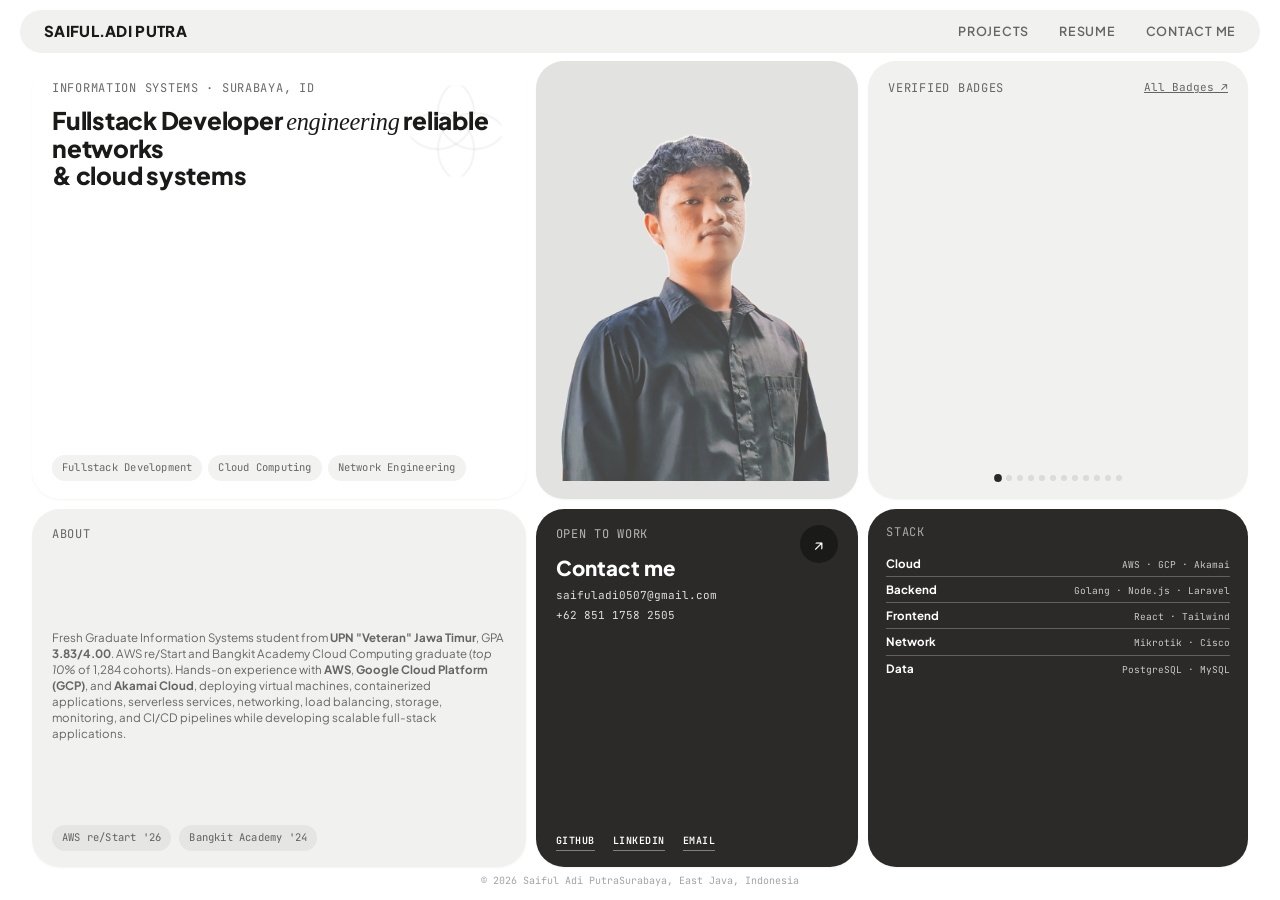
==== index.html @ 2e544396 "final feature" ====
<!DOCTYPE html>
<html lang="en">

<head>
    <meta charset="UTF-8">
    <meta name="viewport" content="width=device-width, initial-scale=1.0">
    <title>Saiful Adi Putra — Fullstack Developer &amp; Cloud Engineer</title>
    <link rel="preconnect" href="https://fonts.googleapis.com">
    <link rel="preconnect" href="https://fonts.cdnfonts.com">
    <link href="https://fonts.cdnfonts.com/css/gilroy-bold" rel="stylesheet">
    <link href="https://fonts.googleapis.com/css2?family=Inter:wght@400;500;600;700;800&family=JetBrains+Mono:wght@400;500;600&family=Plus+Jakarta+Sans:wght@400;500;600;700;800&display=swap" rel="stylesheet">
    <link rel="stylesheet" href="assets/style.css">
</head>

<body class="page-index">
    <script src="assets/navbar.js"></script>
    <section id="top">
        <div class="wrap">
            <div class="bento">
                <div class="cell cell-headline">
                    <div>
                        <div class="eyebrow mono">Information Systems · Surabaya, ID</div>
                        <h1>Fullstack Developer <em>engineering</em> reliable networks<br>&amp; cloud systems</h1>
                    </div>
                    <div class="role-tags">
                        <span>Fullstack Development</span>
                        <span>Cloud Computing</span>
                        <span>Network Engineering</span>
                    </div>
                </div>
                <div class="cell cell-network">
                    <img src="assets/profile.png" alt="Saiful Adi Putra">
                </div>
                
                <!-- Credly Verified Badges Rotator Cell (Top Right Bento) -->
                <div class="cell cell-badges">
                    <div class="badges-card-top">
                        <div class="eyebrow mono" style="margin-bottom:0;">Verified Badges</div>
                        <a class="mono" href="resume.html#certifications" style="font-size: 11px; color: var(--ink-soft); text-decoration: underline;">All Badges ↗</a>
                    </div>
                    
                    <div class="credly-rotator-stage">
                        <div class="credly-slide is-active">
                            <div class="badge-item" data-iframe-width="150" data-iframe-height="270"
                                data-share-badge-id="0ff4f8e0-6888-4fdf-b809-1ec35eb73339"
                                data-share-badge-host="https://www.credly.com"></div>
                        </div>
                        <div class="credly-slide">
                            <div class="badge-item" data-iframe-width="150" data-iframe-height="270"
                                data-share-badge-id="ce654bd7-9d8a-4d3e-926b-c48ae5d30c7e"
                                data-share-badge-host="https://www.credly.com"></div>
                        </div>
                        <div class="credly-slide">
                            <div class="badge-item" data-iframe-width="150" data-iframe-height="270"
                                data-share-badge-id="cc33e9c0-b2be-453b-b2a0-af1da72b5ec2"
                                data-share-badge-host="https://www.credly.com"></div>
                        </div>
                        <div class="credly-slide">
                            <div class="badge-item" data-iframe-width="150" data-iframe-height="270"
                                data-share-badge-id="1786d104-e05e-4e33-bee3-0c9c4797a310"
                                data-share-badge-host="https://www.credly.com"></div>
                        </div>
                        <div class="credly-slide">
                            <div class="badge-item" data-iframe-width="150" data-iframe-height="270"
                                data-share-badge-id="0082acee-cb79-4131-9454-7a536b4a4115"
                                data-share-badge-host="https://www.credly.com"></div>
                        </div>
                        <div class="credly-slide">
                            <div class="badge-item" data-iframe-width="150" data-iframe-height="270"
                                data-share-badge-id="5dee53f3-d159-44df-ada9-d2a3848ce084"
                                data-share-badge-host="https://www.credly.com"></div>
                        </div>
                        <div class="credly-slide">
                            <div class="badge-item" data-iframe-width="150" data-iframe-height="270"
                                data-share-badge-id="360fe358-1dbb-4d6c-913d-4fba51b09d4c"
                                data-share-badge-host="https://www.credly.com"></div>
                        </div>
                        <div class="credly-slide">
                            <div class="badge-item" data-iframe-width="150" data-iframe-height="270"
                                data-share-badge-id="6a84fd9f-1b11-4852-98a6-b8aa750eef00"
                                data-share-badge-host="https://www.credly.com"></div>
                        </div>
                        <div class="credly-slide">
                            <div class="badge-item" data-iframe-width="150" data-iframe-height="270"
                                data-share-badge-id="638d601c-ea61-4d17-b61f-1e49ded1e561"
                                data-share-badge-host="https://www.credly.com"></div>
                        </div>
                        <div class="credly-slide">
                            <div class="badge-item" data-iframe-width="150" data-iframe-height="270"
                                data-share-badge-id="563e42b9-bad9-4459-bfad-cde163d1f997"
                                data-share-badge-host="https://www.credly.com"></div>
                        </div>
                        <div class="credly-slide">
                            <div class="badge-item" data-iframe-width="150" data-iframe-height="270"
                                data-share-badge-id="4b32c4fd-20f7-40f9-b868-68c1a85b0c4b"
                                data-share-badge-host="https://www.credly.com"></div>
                        </div>
                        <div class="credly-slide">
                            <div class="badge-item" data-iframe-width="150" data-iframe-height="270"
                                data-share-badge-id="4cdeecdf-9d9d-4a8c-aea8-505b7c19d785"
                                data-share-badge-host="https://www.credly.com"></div>
                        </div>
                    </div>

                    <div id="badgeDots" class="badge-rotator-dots"></div>

                    <!-- Credly Embed Script -->
                    <script async src="https://cdn.credly.com/assets/utilities/embed.js"></script>
                </div>

                <div class="cell cell-stack">
                    <div>
                        <div class="eyebrow mono" style="color:rgba(255,255,255,0.6)">Stack</div>
                        <div class="stack-list">
                            <div class="row"><span class="name">Cloud</span><span class="tag">AWS · GCP · Akamai</span></div>
                            <div class="row"><span class="name">Backend</span><span class="tag">Golang · Node.js · Laravel</span></div>
                            <div class="row"><span class="name">Frontend</span><span class="tag">React · Tailwind</span></div>
                            <div class="row"><span class="name">Network</span><span class="tag">Mikrotik · Cisco</span></div>
                            <div class="row"><span class="name">Data</span><span class="tag">PostgreSQL · MySQL</span></div>
                        </div>
                    </div>
                </div>
                
                <div class="cell cell-about" id="about">
                    <div class="eyebrow">About</div>
                    <p>Fresh Graduate Information Systems student from <strong>UPN "Veteran" Jawa Timur</strong>,
                        GPA <strong>3.83/4.00</strong>. AWS re/Start and Bangkit Academy Cloud Computing graduate
                        (<em>top 10%</em> of 1,284 cohorts). Hands-on experience with <strong>AWS</strong>, <strong>Google Cloud Platform (GCP)</strong>, and <strong>Akamai Cloud</strong>, deploying virtual machines, containerized applications, serverless services, networking, load balancing, storage, monitoring, and CI/CD pipelines while developing scalable full-stack applications.</p>
                    <div class="tag-row" style="margin-top:6px;">
                        <span>AWS re/Start '26</span>
                        <span>Bangkit Academy '24</span>
                    </div>
                </div>
                
                <div class="cell cell-contact" id="contact" onclick="window.location.href='mailto:saifuladi0507@gmail.com'">
                    <div class="contact-top">
                        <div>
                            <div class="eyebrow" style="color:rgba(255,255,255,0.65)">Open to work</div>
                            <h3>Contact me</h3>
                            <div class="mono contact-info">
                                <span>saifuladi0507@gmail.com</span>
                                <span>+62 851 1758 2505</span>
                            </div>
                        </div>
                        <div class="arrow-badge">↗</div>
                    </div>
                    <div class="contact-bottom">
                        <div class="links">
                            <a href="https://github.com/prpleehyyth" target="_blank" onclick="event.stopPropagation();">GITHUB</a>
                            <a href="https://www.linkedin.com/in/saifuladiiptra" target="_blank" onclick="event.stopPropagation();">LINKEDIN</a>
                            <a href="mailto:saifuladi0507@gmail.com" onclick="event.stopPropagation();">EMAIL</a>
                        </div>
                    </div>
                </div>
            </div>
        </div>
    </section>

    <div class="index-footer">
        <span>© 2026 Saiful Adi Putra</span>
        <span>Surabaya, East Java, Indonesia</span>
    </div>

    <!-- Credly Badge Rotator Loop Script -->
    <script>
        (function () {
            var slides = document.querySelectorAll('.credly-slide');
            var dotsContainer = document.getElementById('badgeDots');
            if (!slides.length) return;

            var currentIndex = 0;
            var timer = null;

            // Generate dots
            slides.forEach(function (_, idx) {
                var dot = document.createElement('div');
                dot.className = 'badge-dot' + (idx === 0 ? ' is-active' : '');
                dot.addEventListener('click', function () {
                    goToSlide(idx);
                });
                dotsContainer.appendChild(dot);
            });

            function goToSlide(index) {
                slides.forEach(function (s, i) {
                    s.classList.toggle('is-active', i === index);
                });

                var dots = dotsContainer.querySelectorAll('.badge-dot');
                dots.forEach(function (d, i) {
                    d.classList.toggle('is-active', i === index);
                });

                currentIndex = index;
                resetTimer();
            }

            function nextSlide() {
                var nextIdx = (currentIndex + 1) % slides.length;
                goToSlide(nextIdx);
            }

            function startTimer() {
                timer = setInterval(nextSlide, 3500);
            }

            function resetTimer() {
                clearInterval(timer);
                startTimer();
            }

            startTimer();

            // Pause on hover
            var cell = document.querySelector('.cell-badges');
            if (cell) {
                cell.addEventListener('mouseenter', function () { clearInterval(timer); });
                cell.addEventListener('mouseleave', function () { startTimer(); });
            }
        })();
    </script>
</body>

</html>
---- assets/style.css ----
/* ===========================================================
   Saiful Adi Putra — Bento Portfolio
   Warm Cream & Amber palette — light, professional bento theme
   with rounded cells and one amber CTA cell.
   =========================================================== */

:root {
    --bg: #ffffff;
    --cell: #ffffff;
    --cell-soft: #f1f1f0;
    --cell-deep: #e2e2e0;
    --coral: #2b2a28;
    --coral-hover: #171716;
    --ink: #1a1a19;
    --ink-soft: rgba(26, 26, 25, 0.65);
    --ink-faint: rgba(26, 26, 25, 0.4);
    --line: rgba(26, 26, 25, 0.1);
    --cream: #ffffff;
    --radius-lg: 28px;
    --radius-md: 20px;
    --radius-sm: 14px;
    --wrap: 1240px;
}

* {
    box-sizing: border-box;
}

html {
    scroll-behavior: smooth;
}

body {
    margin: 0;
    background: var(--bg);
    color: var(--ink);
    font-family: 'Gilroy', 'Plus Jakarta Sans', 'Inter', sans-serif;
    -webkit-font-smoothing: antialiased;
    font-size: 16px;
    line-height: 1.5;
}

.wrap {
    max-width: var(--wrap);
    margin: 0 auto;
    padding: 0 28px;
}

.mono {
    font-family: 'JetBrains Mono', monospace;
}

a {
    color: inherit;
    text-decoration: none;
}

img {
    max-width: 100%;
    display: block;
}

strong {
    font-weight: 700;
}

em {
    font-style: italic;
}

/* ---------- Eyebrow / small labels ---------- */
.eyebrow {
    font-family: 'JetBrains Mono', monospace;
    font-size: 12px;
    letter-spacing: 0.06em;
    text-transform: uppercase;
    color: var(--ink-soft);
    margin-bottom: 10px;
}

/* ---------- Nav ---------- */
nav {
    padding: 22px 0 0;
}

nav .wrap {
    background: var(--cell-soft);
    border-radius: 999px;
    display: flex;
    align-items: center;
    justify-content: space-between;
    padding: 16px 30px;
    max-width: calc(var(--wrap) - 56px);
}

.logo {
    font-weight: 800;
    font-size: 15px;
    letter-spacing: 0.02em;
}

.logo span {
    color: var(--coral);
}

.nav-links {
    display: flex;
    gap: 30px;
}

.nav-links a {
    font-size: 12.5px;
    font-weight: 600;
    letter-spacing: 0.06em;
    color: var(--ink-soft);
    transition: color 0.2s ease;
}

.nav-links a:hover,
.nav-links a.is-active {
    color: var(--ink);
}

/* ---------- Minimal index footer ---------- */
.index-footer {
    display: flex;
    justify-content: space-between;
    max-width: var(--wrap);
    margin: 0 auto;
    padding: 12px 28px;
    font-size: 12px;
    color: var(--ink-faint);
    font-family: 'JetBrains Mono', monospace;
}

/* ---------- Hero bento ---------- */
#top {
    padding: 22px 0 40px;
}

.bento {
    display: grid;
    grid-template-columns: 1.35fr 0.85fr 1fr;
    grid-template-rows: auto auto;
    grid-template-areas:
        "headline photo projects"
        "about contact stack";
    gap: 14px;
}

.cell {
    border-radius: var(--radius-lg);
    padding: 26px;
    position: relative;
    overflow: hidden;
    box-shadow: 0 1px 2px rgba(34, 32, 28, 0.05);
}

.cell-headline {
    grid-area: headline;
    background: var(--cell);
    display: flex;
    flex-direction: column;
    justify-content: space-between;
    min-height: 236px;
}

.cell-headline::after {
    content: '';
    position: absolute;
    top: 24px;
    right: 24px;
    width: 92px;
    height: 92px;
    background: radial-gradient(circle at 30% 30%, transparent 38%, rgba(34, 32, 28, 0.06) 40%, transparent 42%),
        radial-gradient(circle at 70% 30%, transparent 38%, rgba(34, 32, 28, 0.06) 40%, transparent 42%),
        radial-gradient(circle at 30% 70%, transparent 38%, rgba(34, 32, 28, 0.06) 40%, transparent 42%),
        radial-gradient(circle at 70% 70%, transparent 38%, rgba(34, 32, 28, 0.06) 40%, transparent 42%);
    border-radius: 50%;
    pointer-events: none;
}

.cell-headline h1 {
    font-size: clamp(24px, 2.5vw, 34px);
    line-height: 1.14;
    font-weight: 800;
    letter-spacing: -0.01em;
    margin: 0;
}

.cell-headline h1 em {
    font-family: Georgia, 'Times New Roman', serif;
    font-style: italic;
    font-weight: 500;
}

.role-tags {
    display: flex;
    flex-wrap: wrap;
    gap: 8px;
    margin-top: 16px;
}

.role-tags span,
.tag-row span {
    font-family: 'JetBrains Mono', monospace;
    font-size: 11.5px;
    letter-spacing: 0.02em;
    background: rgba(34, 32, 28, 0.06);
    color: var(--ink-soft);
    padding: 7px 12px;
    border-radius: 999px;
}

.cell-network {
    grid-area: photo;
    padding: 0;
    background: var(--cell-deep);
    min-height: 236px;
}

.cell-network img {
    width: 100%;
    height: 100%;
    object-fit: cover;
    object-position: top center;
}

/* ---------- Credly Badges rotator cell (top-right bento cell) ---------- */
.cell-badges {
    grid-area: projects;
    background: var(--cell-soft);
    display: flex;
    flex-direction: column;
    justify-content: space-between;
    min-height: 250px;
    padding: 18px 20px;
    position: relative;
    overflow: hidden;
}

.badges-card-top {
    display: flex;
    justify-content: space-between;
    align-items: center;
    z-index: 2;
}

.credly-rotator-stage {
    position: relative;
    flex: 1;
    display: flex;
    align-items: center;
    justify-content: center;
    min-height: 200px;
    margin: 4px 0;
}

.credly-slide {
    position: absolute;
    top: 50%;
    left: 50%;
    transform: translate(-50%, -50%) scale(0.85);
    opacity: 0;
    pointer-events: none;
    transition: opacity 0.4s ease, transform 0.4s ease;
    display: flex;
    justify-content: center;
    align-items: center;
}

.credly-slide.is-active {
    opacity: 1;
    transform: translate(-50%, -50%) scale(0.92);
    pointer-events: auto;
}

.badge-rotator-dots {
    display: flex;
    justify-content: center;
    gap: 5px;
    z-index: 2;
}

.badge-dot {
    width: 6px;
    height: 6px;
    border-radius: 50%;
    background: var(--line);
    cursor: pointer;
    transition: background 0.2s ease, transform 0.2s ease;
}

.badge-dot.is-active {
    background: var(--coral);
    transform: scale(1.3);
}

.project-preview {
    border-radius: var(--radius-sm);
    overflow: hidden;
    aspect-ratio: 16 / 11;
    background: var(--cell-deep);
}

.project-preview img {
    width: 100%;
    height: 100%;
    object-fit: cover;
    transition: opacity 0.18s cubic-bezier(0.4, 0, 0.2, 1), transform 0.2s cubic-bezier(0.4, 0, 0.2, 1);
    will-change: opacity, transform;
}

.project-preview img.is-fading {
    opacity: 0.35;
    transform: scale(0.97);
}

.project-mini-list {
    display: flex;
    flex-direction: column;
    margin-top: 10px;
}

.project-mini-item {
    display: flex;
    align-items: center;
    justify-content: space-between;
    padding: 10px 10px;
    border-radius: 10px;
    font-size: 13px;
    font-weight: 700;
    color: var(--ink-soft);
    transition: background 0.15s ease, color 0.15s ease;
}

.project-mini-item .arrow-badge.mini {
    width: 22px;
    height: 22px;
    font-size: 11px;
    background: transparent;
    color: var(--ink-faint);
}

.project-mini-item.is-active,
.project-mini-item:hover {
    background: rgba(34, 32, 28, 0.08);
    color: var(--ink);
}

.project-mini-item.is-active .arrow-badge.mini,
.project-mini-item:hover .arrow-badge.mini {
    background: var(--coral);
    color: #ffffff;
}

/* ---------- Stack cell (bottom-right, compact) ---------- */
.cell-stack {
    grid-area: stack;
    background: #2b2a28;
    color: #ffffff;
    display: flex;
    flex-direction: column;
    justify-content: center;
}

.cell-stack .stack-list {
    display: flex;
    flex-direction: column;
    margin-top: 10px;
}

.cell-stack .row {
    display: flex;
    justify-content: space-between;
    align-items: baseline;
    padding: 7px 0;
    border-bottom: 1px solid rgba(255, 255, 255, 0.25);
}

.cell-stack .row:last-child {
    border-bottom: none;
}

.cell-stack .name {
    font-weight: 700;
    font-size: 13px;
}

.cell-stack .tag {
    font-family: 'JetBrains Mono', monospace;
    font-size: 10.5px;
    color: rgba(255, 255, 255, 0.75);
    text-align: right;
}

.cell-about {
    grid-area: about;
    background: var(--cell-soft);
}

.cell-about p {
    font-size: 14.5px;
    line-height: 1.6;
    color: var(--ink-soft);
    margin: 0;
}

.cell-about .tag-row {
    display: flex;
    flex-wrap: wrap;
    gap: 8px;
}

.cell-contact {
    grid-area: contact;
    background: var(--coral);
    color: #ffffff;
    display: flex;
    flex-direction: column;
    justify-content: space-between;
    cursor: pointer;
    transition: background 0.2s ease;
}

.cell-contact:hover {
    background: var(--coral-hover);
}

.contact-top {
    display: flex;
    justify-content: space-between;
    align-items: flex-start;
    gap: 12px;
}

.cell-contact h3 {
    font-size: 26px;
    margin: 4px 0 10px;
    font-weight: 800;
}

.contact-info {
    display: flex;
    flex-direction: column;
    gap: 3px;
    font-size: 12.5px;
    color: rgba(255, 255, 255, 0.85);
}

.arrow-badge {
    width: 38px;
    height: 38px;
    border-radius: 50%;
    background: #1a1a19;
    color: #ffffff;
    display: flex;
    align-items: center;
    justify-content: center;
    font-size: 16px;
    flex-shrink: 0;
}

.contact-bottom {
    margin-top: 18px;
}

.contact-bottom .links {
    display: flex;
    gap: 18px;
}

.contact-bottom .links a {
    font-family: 'JetBrains Mono', monospace;
    font-size: 11px;
    font-weight: 600;
    letter-spacing: 0.05em;
    border-bottom: 1px solid rgba(255, 255, 255, 0.4);
    padding-bottom: 2px;
}

/* ---------- Shared section rhythm ---------- */
section {
    padding: 60px 0;
}

.section-title {
    font-size: clamp(22px, 2.4vw, 30px);
    font-weight: 800;
    line-height: 1.3;
    margin: 0 0 32px;
    max-width: 640px;
    letter-spacing: -0.01em;
}

/* ---------- Projects ---------- */
.projects-grid {
    display: grid;
    grid-template-columns: repeat(2, 1fr);
    gap: 18px;
}

.project-card {
    background: var(--cell-soft);
    border-radius: var(--radius-lg);
    padding: 32px;
    display: flex;
    flex-direction: column;
    transition: transform 0.25s ease, background 0.25s ease;
}

.project-card:hover {
    transform: translateY(-4px);
    background: var(--cell-deep);
}

.top-row {
    display: flex;
    justify-content: space-between;
    align-items: baseline;
    gap: 12px;
    margin-bottom: 12px;
}

.project-card h3 {
    font-size: 20px;
    margin: 0;
    font-weight: 800;
}

.project-card .year {
    font-size: 12px;
    color: var(--ink-faint);
    flex-shrink: 0;
}

.project-card p {
    font-size: 14.5px;
    color: var(--ink-soft);
    line-height: 1.6;
    margin: 0 0 20px;
}

.project-card .tag-row {
    display: flex;
    flex-wrap: wrap;
    gap: 8px;
    margin-top: auto;
    margin-bottom: 22px;
}

.project-card .tag-row span {
    background: rgba(34, 32, 28, 0.06);
}

.view-link {
    display: flex;
    align-items: center;
    gap: 10px;
    font-size: 13px;
    font-weight: 700;
}

.view-link .arrow-badge {
    width: 28px;
    height: 28px;
    font-size: 13px;
    background: var(--coral);
}

/* ---------- Experience ---------- */
.exp-grid {
    display: grid;
    grid-template-columns: repeat(2, 1fr);
    gap: 18px;
    margin-bottom: 8px;
}

.exp-card {
    background: var(--cell-soft);
    border-radius: var(--radius-md);
    padding: 20px;
    display: flex;
    gap: 18px;
}

.photo-slot {
    width: 76px;
    height: 76px;
    border-radius: var(--radius-sm);
    background: rgba(34, 32, 28, 0.06);
    display: flex;
    flex-direction: column;
    align-items: center;
    justify-content: center;
    gap: 4px;
    flex-shrink: 0;
}

.slot-icon {
    width: 22px;
    height: 22px;
    opacity: 0.5;
}

.slot-label {
    font-size: 8.5px;
    color: var(--ink-faint);
    text-align: center;
}

.exp-body .date {
    font-size: 11.5px;
    color: var(--ink-faint);
    margin-bottom: 4px;
}

.exp-body .role {
    font-size: 16px;
    font-weight: 800;
}

.exp-body .org {
    font-size: 13px;
    color: var(--ink-soft);
    margin-bottom: 8px;
}

.exp-body p {
    font-size: 13.5px;
    color: var(--ink-soft);
    line-height: 1.55;
    margin: 0;
}

/* ---------- Organization card ---------- */
.org-card {
    background: var(--cell-soft);
    border-radius: var(--radius-lg);
    padding: 30px;
    margin-top: 18px;
}

.org-header {
    display: flex;
    align-items: center;
    gap: 16px;
    padding-bottom: 20px;
    border-bottom: 1px solid var(--line);
    margin-bottom: 20px;
}

.org-logo {
    width: 52px;
    height: 52px;
    border-radius: 50%;
    overflow: hidden;
    background: var(--cream);
    flex-shrink: 0;
    border: 1px solid var(--line);
}

.org-info h3 {
    margin: 0 0 4px;
    font-size: 18px;
    font-weight: 800;
}

.org-sub {
    font-size: 13px;
    color: var(--ink-soft);
}

.org-timeline {
    display: grid;
    grid-template-columns: repeat(2, 1fr);
    gap: 24px;
}

.org-timeline-item .date {
    font-size: 11.5px;
    color: var(--ink-faint);
    margin-bottom: 4px;
}

.org-timeline-item .role {
    font-size: 15px;
    font-weight: 800;
    margin-bottom: 6px;
}

.org-timeline-item p {
    font-size: 13.5px;
    color: var(--ink-soft);
    line-height: 1.55;
    margin: 0;
}

/* ---------- Education timeline ---------- */
.timeline-col {
    display: flex;
    flex-direction: column;
    margin-top: 18px;
}

.t-item {
    display: grid;
    grid-template-columns: 70px 52px 1fr;
    align-items: center;
    gap: 20px;
    padding: 18px 24px;
    border-radius: var(--radius-md);
    transition: background 0.2s ease;
}

.t-item:hover {
    background: var(--cell-soft);
}

.t-item .date {
    font-size: 12.5px;
    color: var(--ink-faint);
}

.t-logo {
    width: 44px;
    height: 44px;
    border-radius: 50%;
    background: var(--cream);
    display: flex;
    align-items: center;
    justify-content: center;
    overflow: hidden;
    border: 1px solid var(--line);
}

.t-logo img {
    width: 100%;
    height: 100%;
    object-fit: cover;
}

.t-item .role {
    font-size: 15px;
    font-weight: 800;
    margin-bottom: 2px;
}

.t-item .org {
    font-size: 13px;
    color: var(--ink-soft);
    line-height: 1.5;
}

/* ---------- Certifications ---------- */
.cert-grid {
    display: grid;
    grid-template-columns: repeat(3, 1fr);
    gap: 18px;
}

.cert-card {
    background: var(--cell-soft);
    border-radius: var(--radius-md);
    padding: 20px;
    display: flex;
    align-items: center;
    gap: 16px;
}

.cert-info .name {
    font-size: 14.5px;
    font-weight: 800;
    margin-bottom: 4px;
    line-height: 1.3;
}

.cert-info .issuer {
    font-size: 11.5px;
    color: var(--ink-faint);
}

/* ---------- Footer ---------- */
footer {
    background: #1a1a19;
    color: var(--cream);
    border-radius: var(--radius-lg) var(--radius-lg) 0 0;
    margin-top: 20px;
    padding: 60px 0 26px;
}

.foot-top {
    display: flex;
    justify-content: space-between;
    align-items: flex-end;
    flex-wrap: wrap;
    gap: 24px;
    padding: 0 28px 40px;
    max-width: var(--wrap);
    margin: 0 auto;
    border-bottom: 1px solid rgba(255, 255, 255, 0.14);
}

.foot-top h2 {
    font-size: clamp(24px, 3vw, 34px);
    font-weight: 800;
    margin: 0 0 12px;
    max-width: 500px;
}

.foot-top .email {
    color: #b8b8b4;
    font-size: 14px;
}

.foot-links {
    display: flex;
    gap: 26px;
}

.foot-links a {
    font-size: 13px;
    font-weight: 600;
    color: rgba(255, 255, 255, 0.75);
    transition: color 0.2s ease;
}

.foot-links a:hover {
    color: var(--cream);
}

.copyright {
    display: flex;
    justify-content: space-between;
    max-width: var(--wrap);
    margin: 22px auto 0;
    padding: 0 28px;
    font-size: 12px;
    color: rgba(255, 255, 255, 0.45);
}

/* ---------- Responsive ---------- */
@media (max-width: 980px) {
    .bento {
        grid-template-columns: 1fr 1fr;
        grid-template-areas:
            "headline headline"
            "photo projects"
            "about contact"
            "stack stack";
    }

    .exp-grid,
    .org-timeline {
        grid-template-columns: 1fr;
    }

    .cert-grid {
        grid-template-columns: repeat(2, 1fr);
    }

    .projects-grid {
        grid-template-columns: 1fr;
    }
}

@media (max-width: 640px) {
    .wrap {
        padding: 0 18px;
    }

    nav .wrap {
        flex-direction: column;
        align-items: flex-start;
        gap: 14px;
        border-radius: 24px;
        max-width: calc(100% - 36px);
    }

    .nav-links {
        gap: 16px;
        flex-wrap: wrap;
    }

    .bento {
        grid-template-columns: 1fr;
        grid-template-areas:
            "headline"
            "photo"
            "projects"
            "about"
            "contact"
            "stack";
    }

    .cell {
        padding: 26px;
    }

    .cert-grid {
        grid-template-columns: 1fr;
    }

    .t-item {
        grid-template-columns: 52px 1fr;
        row-gap: 6px;
    }

    .t-item .date {
        grid-column: 1 / -1;
    }

    .foot-top {
        align-items: flex-start;
    }
}

/* ===========================================================
   Full Viewport / Zero Scroll Auto-Fit Layout for index.html
   =========================================================== */
@media (min-width: 1024px) and (min-height: 500px) {

    html,
    body.page-index {
        height: 100vh;
        max-height: 100vh;
        overflow: auto;
        margin: 0;
        padding: 0;
    }

    body.page-index {
        display: flex;
        flex-direction: column;
        justify-content: space-between;
        padding: 10px 16px 8px;
        box-sizing: border-box;
    }

    body.page-index nav {
        padding: 0;
        margin-bottom: 8px;
        flex: 0 0 auto;
    }

    body.page-index nav .wrap {
        padding: 10px 24px;
        max-width: var(--wrap);
    }

    body.page-index #top {
        flex: 1 1 auto;
        min-height: 0;
        padding: 0;
        display: flex;
        flex-direction: column;
    }

    body.page-index #top .wrap {
        flex: 1 1 auto;
        min-height: 0;
        display: flex;
        flex-direction: column;
        height: 100%;
        padding: 0 12px;
    }

    body.page-index .bento {
        flex: 1 1 auto;
        min-height: 0;
        height: 100%;
        grid-template-columns: 1.3fr 0.85fr 1fr;
        grid-template-rows: 1.1fr 0.9fr;
        gap: 10px;
    }

    body.page-index .cell {
        padding: 18px 20px;
        min-height: 0;
        display: flex;
        flex-direction: column;
        justify-content: space-between;
    }

    body.page-index .cell-headline {
        min-height: 0;
    }

    body.page-index .cell-headline h1 {
        font-size: clamp(18px, 1.9vw, 28px);
        line-height: 1.12;
        margin: 4px 0;
    }

    body.page-index .cell-headline .role-tags {
        margin-top: 6px;
        gap: 6px;
    }

    body.page-index .role-tags span,
    body.page-index .tag-row span {
        font-size: 10.5px;
        padding: 5px 10px;
    }

    body.page-index .cell-network {
        min-height: 0;
    }

    body.page-index .cell-projects {
        min-height: 0;
        padding: 16px 18px;
    }

    body.page-index .cell-projects .eyebrow {
        margin-bottom: 6px;
    }

    body.page-index .project-preview {
        flex: 1 1 auto;
        min-height: 0;
        aspect-ratio: auto;
    }

    body.page-index .project-mini-list {
        margin-top: 6px;
    }

    body.page-index .project-mini-item {
        padding: 5px 8px;
        font-size: 11.5px;
    }

    body.page-index .cell-about {
        padding: 16px 20px;
    }

    body.page-index .cell-about p {
        font-size: clamp(11.5px, 0.9vw, 13px);
        line-height: 1.4;
    }

    body.page-index .cell-contact {
        padding: 16px 20px;
    }

    body.page-index .cell-contact h3 {
        font-size: clamp(18px, 1.6vw, 24px);
        margin: 2px 0 4px;
    }

    body.page-index .cell-contact .contact-info {
        font-size: 11px;
    }

    body.page-index .cell-contact .contact-bottom .links a {
        font-size: 10px;
    }

    body.page-index .cell-stack {
        padding: 14px 18px;
    }

    body.page-index .cell-stack .row {
        padding: 4px 0;
    }

    body.page-index .cell-stack .name {
        font-size: 11.5px;
    }

    body.page-index .cell-stack .tag {
        font-size: 9.5px;
    }

    body.page-index .index-footer {
        flex: 0 0 auto;
        padding: 6px 16px 4px;
        font-size: 10px;
        color: var(--ink-faint);
    }
}

/* ===========================================================
   Project Detail Pages (.detail-hero, .detail-body, etc.)
   =========================================================== */
.detail-hero {
    padding: 36px 0 24px;
}

.back-link {
    display: inline-flex;
    align-items: center;
    gap: 6px;
    font-family: 'JetBrains Mono', monospace;
    font-size: 13px;
    color: var(--ink-soft);
    margin-bottom: 24px;
    transition: color 0.2s ease;
}

.back-link:hover {
    color: var(--coral);
}

.detail-title {
    font-size: clamp(28px, 3.5vw, 44px);
    font-weight: 800;
    letter-spacing: -0.02em;
    margin: 4px 0 24px;
    line-height: 1.15;
}

.detail-meta {
    display: flex;
    flex-wrap: wrap;
    gap: 32px;
    padding: 20px 0;
    border-top: 1px solid var(--line);
    border-bottom: 1px solid var(--line);
    margin-bottom: 36px;
}

.detail-meta .item {
    display: flex;
    flex-direction: column;
    gap: 4px;
}

.detail-meta .label {
    font-size: 11px;
    text-transform: uppercase;
    letter-spacing: 0.06em;
    color: var(--ink-faint);
}

.detail-meta .value {
    font-size: 14px;
    font-weight: 700;
    color: var(--ink);
}

.hero-image {
    width: 100%;
    max-height: 380px;
    border-radius: var(--radius-lg);
    overflow: hidden;
    margin-bottom: 36px;
    background: #ffffff;
    border: 1px solid var(--line);
    padding: 16px;
    display: flex;
    align-items: center;
    justify-content: center;
}

.hero-image img {
    max-width: 100%;
    max-height: 348px;
    width: auto;
    height: auto;
    object-fit: contain;
    display: block;
    border-radius: var(--radius-md);
    margin: 0 auto;
}

.detail-body {
    display: grid;
    grid-template-columns: 2.2fr 1fr;
    gap: 48px;
    margin-bottom: 60px;
}

.detail-body h3 {
    font-size: 20px;
    font-weight: 800;
    margin: 32px 0 12px;
    letter-spacing: -0.01em;
}

.detail-body h3:first-child {
    margin-top: 0;
}

.detail-body p {
    font-size: 15.5px;
    line-height: 1.7;
    color: var(--ink-soft);
    margin: 0 0 20px;
}

.detail-body ul {
    margin: 0 0 24px;
    padding-left: 20px;
    font-size: 15px;
    line-height: 1.7;
    color: var(--ink-soft);
}

.detail-body ul li {
    margin-bottom: 8px;
}

.gallery-grid {
    display: grid;
    grid-template-columns: repeat(2, 1fr);
    gap: 16px;
    margin-top: 16px;
}

.gallery-grid img {
    width: 100%;
    height: auto;
    max-height: 320px;
    object-fit: contain;
    border-radius: var(--radius-md);
    background: #ffffff;
    border: 1px solid var(--line);
    padding: 8px;
}

.meta-panel {
    background: var(--cell-soft);
    border-radius: var(--radius-lg);
    padding: 28px;
    display: flex;
    flex-direction: column;
    gap: 24px;
    height: fit-content;
}

.meta-panel .block .label {
    margin-bottom: 8px;
    font-size: 11px;
    text-transform: uppercase;
    letter-spacing: 0.06em;
    color: var(--ink-faint);
}

.meta-panel .tag-row {
    display: flex;
    flex-wrap: wrap;
    gap: 6px;
}

.meta-panel .tag-row span {
    font-family: 'JetBrains Mono', monospace;
    font-size: 11px;
    background: rgba(26, 26, 25, 0.07);
    padding: 5px 10px;
    border-radius: 6px;
    color: var(--ink-soft);
}

.next-project {
    display: flex;
    justify-content: space-between;
    align-items: center;
    background: var(--cell-soft);
    border-radius: var(--radius-lg);
    padding: 28px 36px;
    margin-bottom: 40px;
    transition: background 0.2s ease, transform 0.2s ease;
}

.next-project:hover {
    background: var(--cell-deep);
    transform: translateY(-2px);
}

.next-project .label {
    font-size: 11.5px;
    color: var(--ink-faint);
    margin-bottom: 4px;
}

.next-project .title {
    font-size: 22px;
    font-weight: 800;
}

@media (max-width: 860px) {
    .detail-body {
        grid-template-columns: 1fr;
        gap: 32px;
    }
    .gallery-grid {
        grid-template-columns: 1fr;
    }
}
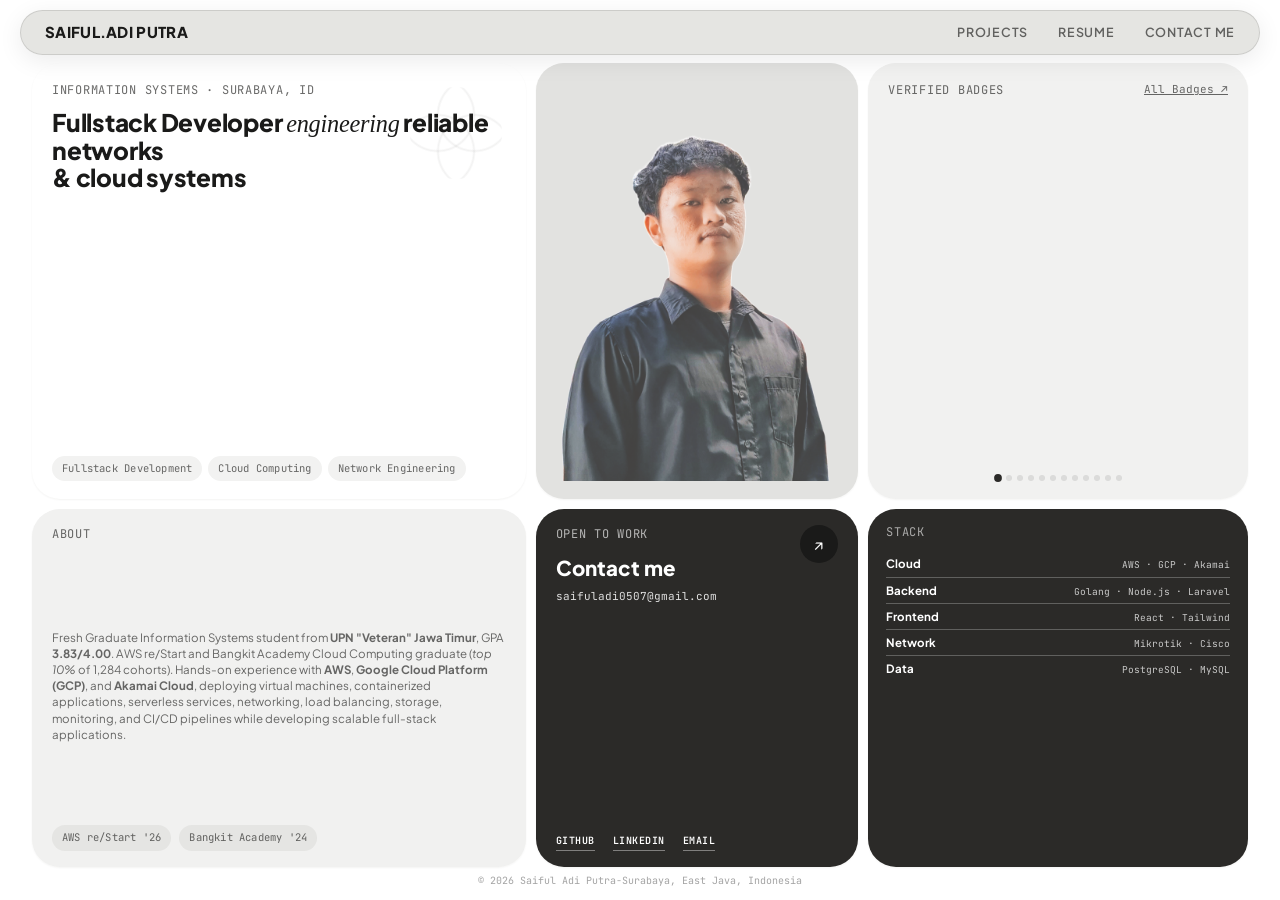
==== commit a5390118: "Fix" ====
--- a/index.html
+++ b/index.html
@@ -8,7 +8,9 @@
     <link rel="preconnect" href="https://fonts.googleapis.com">
     <link rel="preconnect" href="https://fonts.cdnfonts.com">
     <link href="https://fonts.cdnfonts.com/css/gilroy-bold" rel="stylesheet">
-    <link href="https://fonts.googleapis.com/css2?family=Inter:wght@400;500;600;700;800&family=JetBrains+Mono:wght@400;500;600&family=Plus+Jakarta+Sans:wght@400;500;600;700;800&display=swap" rel="stylesheet">
+    <link
+        href="https://fonts.googleapis.com/css2?family=Inter:wght@400;500;600;700;800&family=JetBrains+Mono:wght@400;500;600&family=Plus+Jakarta+Sans:wght@400;500;600;700;800&display=swap"
+        rel="stylesheet">
     <link rel="stylesheet" href="assets/style.css">
 </head>
 
@@ -31,14 +33,16 @@
                 <div class="cell cell-network">
                     <img src="assets/profile.png" alt="Saiful Adi Putra">
                 </div>
-                
+
                 <!-- Credly Verified Badges Rotator Cell (Top Right Bento) -->
                 <div class="cell cell-badges">
                     <div class="badges-card-top">
                         <div class="eyebrow mono" style="margin-bottom:0;">Verified Badges</div>
-                        <a class="mono" href="resume.html#certifications" style="font-size: 11px; color: var(--ink-soft); text-decoration: underline;">All Badges ↗</a>
-                    </div>
-                    
+                        <a class="mono" href="resume.html#certifications"
+                            style="font-size: 11px; color: var(--ink-soft); text-decoration: underline;">All Badges
+                            ↗</a>
+                    </div>
+
                     <div class="credly-rotator-stage">
                         <div class="credly-slide is-active">
                             <div class="badge-item" data-iframe-width="150" data-iframe-height="270"
@@ -112,42 +116,54 @@
                     <div>
                         <div class="eyebrow mono" style="color:rgba(255,255,255,0.6)">Stack</div>
                         <div class="stack-list">
-                            <div class="row"><span class="name">Cloud</span><span class="tag">AWS · GCP · Akamai</span></div>
-                            <div class="row"><span class="name">Backend</span><span class="tag">Golang · Node.js · Laravel</span></div>
-                            <div class="row"><span class="name">Frontend</span><span class="tag">React · Tailwind</span></div>
-                            <div class="row"><span class="name">Network</span><span class="tag">Mikrotik · Cisco</span></div>
-                            <div class="row"><span class="name">Data</span><span class="tag">PostgreSQL · MySQL</span></div>
-                        </div>
-                    </div>
-                </div>
-                
+                            <div class="row"><span class="name">Cloud</span><span class="tag">AWS · GCP · Akamai</span>
+                            </div>
+                            <div class="row"><span class="name">Backend</span><span class="tag">Golang · Node.js ·
+                                    Laravel</span></div>
+                            <div class="row"><span class="name">Frontend</span><span class="tag">React · Tailwind</span>
+                            </div>
+                            <div class="row"><span class="name">Network</span><span class="tag">Mikrotik · Cisco</span>
+                            </div>
+                            <div class="row"><span class="name">Data</span><span class="tag">PostgreSQL · MySQL</span>
+                            </div>
+                        </div>
+                    </div>
+                </div>
+
                 <div class="cell cell-about" id="about">
                     <div class="eyebrow">About</div>
                     <p>Fresh Graduate Information Systems student from <strong>UPN "Veteran" Jawa Timur</strong>,
                         GPA <strong>3.83/4.00</strong>. AWS re/Start and Bangkit Academy Cloud Computing graduate
-                        (<em>top 10%</em> of 1,284 cohorts). Hands-on experience with <strong>AWS</strong>, <strong>Google Cloud Platform (GCP)</strong>, and <strong>Akamai Cloud</strong>, deploying virtual machines, containerized applications, serverless services, networking, load balancing, storage, monitoring, and CI/CD pipelines while developing scalable full-stack applications.</p>
+                        (<em>top 10%</em> of 1,284 cohorts). Hands-on experience with <strong>AWS</strong>,
+                        <strong>Google Cloud Platform (GCP)</strong>, and <strong>Akamai Cloud</strong>, deploying
+                        virtual machines, containerized applications, serverless services, networking, load balancing,
+                        storage, monitoring, and CI/CD pipelines while developing scalable full-stack applications.
+                    </p>
                     <div class="tag-row" style="margin-top:6px;">
                         <span>AWS re/Start '26</span>
                         <span>Bangkit Academy '24</span>
                     </div>
                 </div>
-                
-                <div class="cell cell-contact" id="contact" onclick="window.location.href='mailto:saifuladi0507@gmail.com'">
+
+                <div class="cell cell-contact" id="contact"
+                    onclick="window.location.href='mailto:saifuladi0507@gmail.com'">
                     <div class="contact-top">
                         <div>
                             <div class="eyebrow" style="color:rgba(255,255,255,0.65)">Open to work</div>
                             <h3>Contact me</h3>
                             <div class="mono contact-info">
                                 <span>saifuladi0507@gmail.com</span>
-                                <span>+62 851 1758 2505</span>
+
                             </div>
                         </div>
                         <div class="arrow-badge">↗</div>
                     </div>
                     <div class="contact-bottom">
                         <div class="links">
-                            <a href="https://github.com/prpleehyyth" target="_blank" onclick="event.stopPropagation();">GITHUB</a>
-                            <a href="https://www.linkedin.com/in/saifuladiiptra" target="_blank" onclick="event.stopPropagation();">LINKEDIN</a>
+                            <a href="https://github.com/prpleehyyth" target="_blank"
+                                onclick="event.stopPropagation();">GITHUB</a>
+                            <a href="https://www.linkedin.com/in/saifuladiiptra" target="_blank"
+                                onclick="event.stopPropagation();">LINKEDIN</a>
                             <a href="mailto:saifuladi0507@gmail.com" onclick="event.stopPropagation();">EMAIL</a>
                         </div>
                     </div>
@@ -157,8 +173,8 @@
     </section>
 
     <div class="index-footer">
-        <span>© 2026 Saiful Adi Putra</span>
-        <span>Surabaya, East Java, Indonesia</span>
+        <span>© 2026 Saiful Adi Putra- </span>
+        <span> Surabaya, East Java, Indonesia</span>
     </div>
 
     <!-- Credly Badge Rotator Loop Script -->
--- a/assets/style.css
+++ b/assets/style.css
@@ -78,19 +78,26 @@
     margin-bottom: 10px;
 }
 
-/* ---------- Nav ---------- */
+/* ---------- Sticky Nav ---------- */
 nav {
-    padding: 22px 0 0;
+    position: sticky;
+    top: 0;
+    z-index: 1000;
+    padding: 16px 0;
 }
 
 nav .wrap {
-    background: var(--cell-soft);
+    background: rgba(228, 228, 225, 0.94);
+    backdrop-filter: blur(16px);
+    -webkit-backdrop-filter: blur(16px);
     border-radius: 999px;
     display: flex;
     align-items: center;
     justify-content: space-between;
-    padding: 16px 30px;
+    padding: 14px 30px;
     max-width: calc(var(--wrap) - 56px);
+    box-shadow: 0 6px 24px rgba(0, 0, 0, 0.08);
+    border: 1px solid rgba(26, 26, 25, 0.12);
 }
 
 .logo {
@@ -1288,4 +1295,98 @@
     .gallery-grid {
         grid-template-columns: 1fr;
     }
+}
+
+/* ===========================================================
+   Image Lightbox Pop-up Modal (.cert-card-img, .other-exp-img, etc.)
+   =========================================================== */
+.cert-card-img,
+.other-exp-img,
+.hero-image img,
+.gallery-grid img {
+    cursor: zoom-in;
+}
+
+.img-lightbox-modal {
+    position: fixed;
+    top: 0;
+    left: 0;
+    width: 100vw;
+    height: 100vh;
+    background: rgba(15, 15, 14, 0.88);
+    backdrop-filter: blur(12px);
+    -webkit-backdrop-filter: blur(12px);
+    z-index: 99999;
+    display: flex;
+    flex-direction: column;
+    align-items: center;
+    justify-content: center;
+    padding: 24px;
+    opacity: 0;
+    visibility: hidden;
+    transition: opacity 0.25s ease, visibility 0.25s ease;
+}
+
+.img-lightbox-modal.is-open {
+    opacity: 1;
+    visibility: visible;
+}
+
+.img-lightbox-close {
+    position: absolute;
+    top: 24px;
+    right: 28px;
+    width: 44px;
+    height: 44px;
+    border-radius: 50%;
+    background: rgba(255, 255, 255, 0.15);
+    color: #ffffff;
+    border: 1px solid rgba(255, 255, 255, 0.25);
+    font-size: 20px;
+    display: flex;
+    align-items: center;
+    justify-content: center;
+    cursor: pointer;
+    transition: background 0.2s ease, transform 0.2s ease;
+    z-index: 100000;
+}
+
+.img-lightbox-close:hover {
+    background: rgba(255, 255, 255, 0.3);
+    transform: scale(1.08);
+}
+
+.img-lightbox-content {
+    max-width: 90vw;
+    max-height: 82vh;
+    display: flex;
+    flex-direction: column;
+    align-items: center;
+    transform: scale(0.94);
+    transition: transform 0.25s cubic-bezier(0.16, 1, 0.3, 1);
+}
+
+.img-lightbox-modal.is-open .img-lightbox-content {
+    transform: scale(1);
+}
+
+.img-lightbox-content img {
+    max-width: 100%;
+    max-height: 78vh;
+    object-fit: contain;
+    border-radius: var(--radius-md);
+    box-shadow: 0 16px 40px rgba(0, 0, 0, 0.4);
+    background: #ffffff;
+}
+
+.img-lightbox-caption {
+    margin-top: 14px;
+    font-family: 'JetBrains Mono', monospace;
+    font-size: 13px;
+    color: rgba(255, 255, 255, 0.85);
+    text-align: center;
+    background: rgba(255, 255, 255, 0.1);
+    padding: 6px 16px;
+    border-radius: 999px;
+    border: 1px solid rgba(255, 255, 255, 0.15);
 }
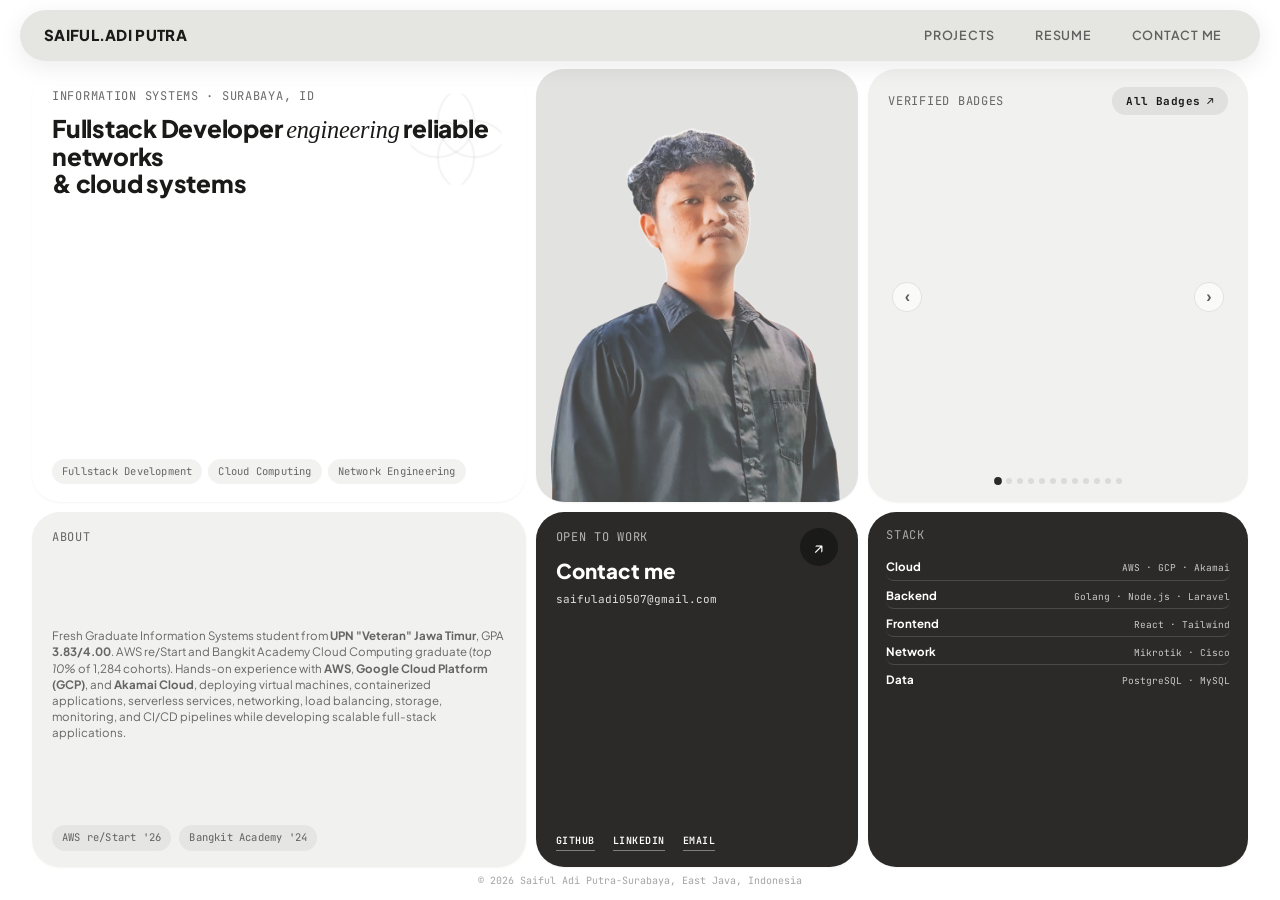
==== commit 0648eb55: "final" ====
--- a/index.html
+++ b/index.html
@@ -38,12 +38,15 @@
                 <div class="cell cell-badges">
                     <div class="badges-card-top">
                         <div class="eyebrow mono" style="margin-bottom:0;">Verified Badges</div>
-                        <a class="mono" href="resume.html#certifications"
-                            style="font-size: 11px; color: var(--ink-soft); text-decoration: underline;">All Badges
-                            ↗</a>
+                        <a class="badges-all-btn mono" href="resume.html#certifications">
+                            <span>All Badges</span>
+                            <span class="badge-arrow">↗</span>
+                        </a>
                     </div>
 
                     <div class="credly-rotator-stage">
+                        <button id="badgePrevBtn" class="rotator-arrow-btn prev" aria-label="Previous badge">‹</button>
+                        <button id="badgeNextBtn" class="rotator-arrow-btn next" aria-label="Next badge">›</button>
                         <div class="credly-slide is-active">
                             <div class="badge-item" data-iframe-width="150" data-iframe-height="270"
                                 data-share-badge-id="0ff4f8e0-6888-4fdf-b809-1ec35eb73339"
@@ -182,6 +185,8 @@
         (function () {
             var slides = document.querySelectorAll('.credly-slide');
             var dotsContainer = document.getElementById('badgeDots');
+            var prevBtn = document.getElementById('badgePrevBtn');
+            var nextBtn = document.getElementById('badgeNextBtn');
             if (!slides.length) return;
 
             var currentIndex = 0;
@@ -198,6 +203,9 @@
             });
 
             function goToSlide(index) {
+                if (index < 0) index = slides.length - 1;
+                if (index >= slides.length) index = 0;
+
                 slides.forEach(function (s, i) {
                     s.classList.toggle('is-active', i === index);
                 });
@@ -212,8 +220,25 @@
             }
 
             function nextSlide() {
-                var nextIdx = (currentIndex + 1) % slides.length;
-                goToSlide(nextIdx);
+                goToSlide(currentIndex + 1);
+            }
+
+            function prevSlide() {
+                goToSlide(currentIndex - 1);
+            }
+
+            if (prevBtn) {
+                prevBtn.addEventListener('click', function (e) {
+                    e.stopPropagation();
+                    prevSlide();
+                });
+            }
+
+            if (nextBtn) {
+                nextBtn.addEventListener('click', function (e) {
+                    e.stopPropagation();
+                    nextSlide();
+                });
             }
 
             function startTimer() {
--- a/assets/style.css
+++ b/assets/style.css
@@ -1,1392 +1,1759 @@
-/* ===========================================================
-   Saiful Adi Putra — Bento Portfolio
-   Warm Cream & Amber palette — light, professional bento theme
-   with rounded cells and one amber CTA cell.
-   =========================================================== */
-
-:root {
-    --bg: #ffffff;
-    --cell: #ffffff;
-    --cell-soft: #f1f1f0;
-    --cell-deep: #e2e2e0;
-    --coral: #2b2a28;
-    --coral-hover: #171716;
-    --ink: #1a1a19;
-    --ink-soft: rgba(26, 26, 25, 0.65);
-    --ink-faint: rgba(26, 26, 25, 0.4);
-    --line: rgba(26, 26, 25, 0.1);
-    --cream: #ffffff;
-    --radius-lg: 28px;
-    --radius-md: 20px;
-    --radius-sm: 14px;
-    --wrap: 1240px;
-}
-
-* {
-    box-sizing: border-box;
-}
-
-html {
-    scroll-behavior: smooth;
-}
-
-body {
-    margin: 0;
-    background: var(--bg);
-    color: var(--ink);
-    font-family: 'Gilroy', 'Plus Jakarta Sans', 'Inter', sans-serif;
-    -webkit-font-smoothing: antialiased;
-    font-size: 16px;
-    line-height: 1.5;
-}
-
-.wrap {
-    max-width: var(--wrap);
-    margin: 0 auto;
-    padding: 0 28px;
-}
-
-.mono {
-    font-family: 'JetBrains Mono', monospace;
-}
-
-a {
-    color: inherit;
-    text-decoration: none;
-}
-
-img {
-    max-width: 100%;
-    display: block;
-}
-
-strong {
-    font-weight: 700;
-}
-
-em {
-    font-style: italic;
-}
-
-/* ---------- Eyebrow / small labels ---------- */
-.eyebrow {
-    font-family: 'JetBrains Mono', monospace;
-    font-size: 12px;
-    letter-spacing: 0.06em;
-    text-transform: uppercase;
-    color: var(--ink-soft);
-    margin-bottom: 10px;
-}
-
-/* ---------- Sticky Nav ---------- */
-nav {
-    position: sticky;
-    top: 0;
-    z-index: 1000;
-    padding: 16px 0;
-}
-
-nav .wrap {
-    background: rgba(228, 228, 225, 0.94);
-    backdrop-filter: blur(16px);
-    -webkit-backdrop-filter: blur(16px);
-    border-radius: 999px;
-    display: flex;
-    align-items: center;
-    justify-content: space-between;
-    padding: 14px 30px;
-    max-width: calc(var(--wrap) - 56px);
-    box-shadow: 0 6px 24px rgba(0, 0, 0, 0.08);
-    border: 1px solid rgba(26, 26, 25, 0.12);
-}
-
-.logo {
-    font-weight: 800;
-    font-size: 15px;
-    letter-spacing: 0.02em;
-}
-
-.logo span {
-    color: var(--coral);
-}
-
-.nav-links {
-    display: flex;
-    gap: 30px;
-}
-
-.nav-links a {
-    font-size: 12.5px;
-    font-weight: 600;
-    letter-spacing: 0.06em;
-    color: var(--ink-soft);
-    transition: color 0.2s ease;
-}
-
-.nav-links a:hover,
-.nav-links a.is-active {
-    color: var(--ink);
-}
-
-/* ---------- Minimal index footer ---------- */
-.index-footer {
-    display: flex;
-    justify-content: space-between;
-    max-width: var(--wrap);
-    margin: 0 auto;
-    padding: 12px 28px;
-    font-size: 12px;
-    color: var(--ink-faint);
-    font-family: 'JetBrains Mono', monospace;
-}
-
-/* ---------- Hero bento ---------- */
-#top {
-    padding: 22px 0 40px;
-}
-
-.bento {
-    display: grid;
-    grid-template-columns: 1.35fr 0.85fr 1fr;
-    grid-template-rows: auto auto;
-    grid-template-areas:
-        "headline photo projects"
-        "about contact stack";
-    gap: 14px;
-}
-
-.cell {
-    border-radius: var(--radius-lg);
-    padding: 26px;
-    position: relative;
-    overflow: hidden;
-    box-shadow: 0 1px 2px rgba(34, 32, 28, 0.05);
-}
-
-.cell-headline {
-    grid-area: headline;
-    background: var(--cell);
-    display: flex;
-    flex-direction: column;
-    justify-content: space-between;
-    min-height: 236px;
-}
-
-.cell-headline::after {
-    content: '';
-    position: absolute;
-    top: 24px;
-    right: 24px;
-    width: 92px;
-    height: 92px;
-    background: radial-gradient(circle at 30% 30%, transparent 38%, rgba(34, 32, 28, 0.06) 40%, transparent 42%),
-        radial-gradient(circle at 70% 30%, transparent 38%, rgba(34, 32, 28, 0.06) 40%, transparent 42%),
-        radial-gradient(circle at 30% 70%, transparent 38%, rgba(34, 32, 28, 0.06) 40%, transparent 42%),
-        radial-gradient(circle at 70% 70%, transparent 38%, rgba(34, 32, 28, 0.06) 40%, transparent 42%);
-    border-radius: 50%;
-    pointer-events: none;
-}
-
-.cell-headline h1 {
-    font-size: clamp(24px, 2.5vw, 34px);
-    line-height: 1.14;
-    font-weight: 800;
-    letter-spacing: -0.01em;
-    margin: 0;
-}
-
-.cell-headline h1 em {
-    font-family: Georgia, 'Times New Roman', serif;
-    font-style: italic;
-    font-weight: 500;
-}
-
-.role-tags {
-    display: flex;
-    flex-wrap: wrap;
-    gap: 8px;
-    margin-top: 16px;
-}
-
-.role-tags span,
-.tag-row span {
-    font-family: 'JetBrains Mono', monospace;
-    font-size: 11.5px;
-    letter-spacing: 0.02em;
-    background: rgba(34, 32, 28, 0.06);
-    color: var(--ink-soft);
-    padding: 7px 12px;
-    border-radius: 999px;
-}
-
-.cell-network {
-    grid-area: photo;
-    padding: 0;
-    background: var(--cell-deep);
-    min-height: 236px;
-}
-
-.cell-network img {
-    width: 100%;
-    height: 100%;
-    object-fit: cover;
-    object-position: top center;
-}
-
-/* ---------- Credly Badges rotator cell (top-right bento cell) ---------- */
-.cell-badges {
-    grid-area: projects;
-    background: var(--cell-soft);
-    display: flex;
-    flex-direction: column;
-    justify-content: space-between;
-    min-height: 250px;
-    padding: 18px 20px;
-    position: relative;
-    overflow: hidden;
-}
-
-.badges-card-top {
-    display: flex;
-    justify-content: space-between;
-    align-items: center;
-    z-index: 2;
-}
-
-.credly-rotator-stage {
-    position: relative;
-    flex: 1;
-    display: flex;
-    align-items: center;
-    justify-content: center;
-    min-height: 200px;
-    margin: 4px 0;
-}
-
-.credly-slide {
-    position: absolute;
-    top: 50%;
-    left: 50%;
-    transform: translate(-50%, -50%) scale(0.85);
-    opacity: 0;
-    pointer-events: none;
-    transition: opacity 0.4s ease, transform 0.4s ease;
-    display: flex;
-    justify-content: center;
-    align-items: center;
-}
-
-.credly-slide.is-active {
-    opacity: 1;
-    transform: translate(-50%, -50%) scale(0.92);
-    pointer-events: auto;
-}
-
-.badge-rotator-dots {
-    display: flex;
-    justify-content: center;
-    gap: 5px;
-    z-index: 2;
-}
-
-.badge-dot {
-    width: 6px;
-    height: 6px;
-    border-radius: 50%;
-    background: var(--line);
-    cursor: pointer;
-    transition: background 0.2s ease, transform 0.2s ease;
-}
-
-.badge-dot.is-active {
-    background: var(--coral);
-    transform: scale(1.3);
-}
-
-.project-preview {
-    border-radius: var(--radius-sm);
-    overflow: hidden;
-    aspect-ratio: 16 / 11;
-    background: var(--cell-deep);
-}
-
-.project-preview img {
-    width: 100%;
-    height: 100%;
-    object-fit: cover;
-    transition: opacity 0.18s cubic-bezier(0.4, 0, 0.2, 1), transform 0.2s cubic-bezier(0.4, 0, 0.2, 1);
-    will-change: opacity, transform;
-}
-
-.project-preview img.is-fading {
-    opacity: 0.35;
-    transform: scale(0.97);
-}
-
-.project-mini-list {
-    display: flex;
-    flex-direction: column;
-    margin-top: 10px;
-}
-
-.project-mini-item {
-    display: flex;
-    align-items: center;
-    justify-content: space-between;
-    padding: 10px 10px;
-    border-radius: 10px;
-    font-size: 13px;
-    font-weight: 700;
-    color: var(--ink-soft);
-    transition: background 0.15s ease, color 0.15s ease;
-}
-
-.project-mini-item .arrow-badge.mini {
-    width: 22px;
-    height: 22px;
-    font-size: 11px;
-    background: transparent;
-    color: var(--ink-faint);
-}
-
-.project-mini-item.is-active,
-.project-mini-item:hover {
-    background: rgba(34, 32, 28, 0.08);
-    color: var(--ink);
-}
-
-.project-mini-item.is-active .arrow-badge.mini,
-.project-mini-item:hover .arrow-badge.mini {
-    background: var(--coral);
-    color: #ffffff;
-}
-
-/* ---------- Stack cell (bottom-right, compact) ---------- */
-.cell-stack {
-    grid-area: stack;
-    background: #2b2a28;
-    color: #ffffff;
-    display: flex;
-    flex-direction: column;
-    justify-content: center;
-}
-
-.cell-stack .stack-list {
-    display: flex;
-    flex-direction: column;
-    margin-top: 10px;
-}
-
-.cell-stack .row {
-    display: flex;
-    justify-content: space-between;
-    align-items: baseline;
-    padding: 7px 0;
-    border-bottom: 1px solid rgba(255, 255, 255, 0.25);
-}
-
-.cell-stack .row:last-child {
-    border-bottom: none;
-}
-
-.cell-stack .name {
-    font-weight: 700;
-    font-size: 13px;
-}
-
-.cell-stack .tag {
-    font-family: 'JetBrains Mono', monospace;
-    font-size: 10.5px;
-    color: rgba(255, 255, 255, 0.75);
-    text-align: right;
-}
-
-.cell-about {
-    grid-area: about;
-    background: var(--cell-soft);
-}
-
-.cell-about p {
-    font-size: 14.5px;
-    line-height: 1.6;
-    color: var(--ink-soft);
-    margin: 0;
-}
-
-.cell-about .tag-row {
-    display: flex;
-    flex-wrap: wrap;
-    gap: 8px;
-}
-
-.cell-contact {
-    grid-area: contact;
-    background: var(--coral);
-    color: #ffffff;
-    display: flex;
-    flex-direction: column;
-    justify-content: space-between;
-    cursor: pointer;
-    transition: background 0.2s ease;
-}
-
-.cell-contact:hover {
-    background: var(--coral-hover);
-}
-
-.contact-top {
-    display: flex;
-    justify-content: space-between;
-    align-items: flex-start;
-    gap: 12px;
-}
-
-.cell-contact h3 {
-    font-size: 26px;
-    margin: 4px 0 10px;
-    font-weight: 800;
-}
-
-.contact-info {
-    display: flex;
-    flex-direction: column;
-    gap: 3px;
-    font-size: 12.5px;
-    color: rgba(255, 255, 255, 0.85);
-}
-
-.arrow-badge {
-    width: 38px;
-    height: 38px;
-    border-radius: 50%;
-    background: #1a1a19;
-    color: #ffffff;
-    display: flex;
-    align-items: center;
-    justify-content: center;
-    font-size: 16px;
-    flex-shrink: 0;
-}
-
-.contact-bottom {
-    margin-top: 18px;
-}
-
-.contact-bottom .links {
-    display: flex;
-    gap: 18px;
-}
-
-.contact-bottom .links a {
-    font-family: 'JetBrains Mono', monospace;
-    font-size: 11px;
-    font-weight: 600;
-    letter-spacing: 0.05em;
-    border-bottom: 1px solid rgba(255, 255, 255, 0.4);
-    padding-bottom: 2px;
-}
-
-/* ---------- Shared section rhythm ---------- */
-section {
-    padding: 60px 0;
-}
-
-.section-title {
-    font-size: clamp(22px, 2.4vw, 30px);
-    font-weight: 800;
-    line-height: 1.3;
-    margin: 0 0 32px;
-    max-width: 640px;
-    letter-spacing: -0.01em;
-}
-
-/* ---------- Projects ---------- */
-.projects-grid {
-    display: grid;
-    grid-template-columns: repeat(2, 1fr);
-    gap: 18px;
-}
-
-.project-card {
-    background: var(--cell-soft);
-    border-radius: var(--radius-lg);
-    padding: 32px;
-    display: flex;
-    flex-direction: column;
-    transition: transform 0.25s ease, background 0.25s ease;
-}
-
-.project-card:hover {
-    transform: translateY(-4px);
-    background: var(--cell-deep);
-}
-
-.top-row {
-    display: flex;
-    justify-content: space-between;
-    align-items: baseline;
-    gap: 12px;
-    margin-bottom: 12px;
-}
-
-.project-card h3 {
-    font-size: 20px;
-    margin: 0;
-    font-weight: 800;
-}
-
-.project-card .year {
-    font-size: 12px;
-    color: var(--ink-faint);
-    flex-shrink: 0;
-}
-
-.project-card p {
-    font-size: 14.5px;
-    color: var(--ink-soft);
-    line-height: 1.6;
-    margin: 0 0 20px;
-}
-
-.project-card .tag-row {
-    display: flex;
-    flex-wrap: wrap;
-    gap: 8px;
-    margin-top: auto;
-    margin-bottom: 22px;
-}
-
-.project-card .tag-row span {
-    background: rgba(34, 32, 28, 0.06);
-}
-
-.view-link {
-    display: flex;
-    align-items: center;
-    gap: 10px;
-    font-size: 13px;
-    font-weight: 700;
-}
-
-.view-link .arrow-badge {
-    width: 28px;
-    height: 28px;
-    font-size: 13px;
-    background: var(--coral);
-}
-
-/* ---------- Experience ---------- */
-.exp-grid {
-    display: grid;
-    grid-template-columns: repeat(2, 1fr);
-    gap: 18px;
-    margin-bottom: 8px;
-}
-
-.exp-card {
-    background: var(--cell-soft);
-    border-radius: var(--radius-md);
-    padding: 20px;
-    display: flex;
-    gap: 18px;
-}
-
-.photo-slot {
-    width: 76px;
-    height: 76px;
-    border-radius: var(--radius-sm);
-    background: rgba(34, 32, 28, 0.06);
-    display: flex;
-    flex-direction: column;
-    align-items: center;
-    justify-content: center;
-    gap: 4px;
-    flex-shrink: 0;
-}
-
-.slot-icon {
-    width: 22px;
-    height: 22px;
-    opacity: 0.5;
-}
-
-.slot-label {
-    font-size: 8.5px;
-    color: var(--ink-faint);
-    text-align: center;
-}
-
-.exp-body .date {
-    font-size: 11.5px;
-    color: var(--ink-faint);
-    margin-bottom: 4px;
-}
-
-.exp-body .role {
-    font-size: 16px;
-    font-weight: 800;
-}
-
-.exp-body .org {
-    font-size: 13px;
-    color: var(--ink-soft);
-    margin-bottom: 8px;
-}
-
-.exp-body p {
-    font-size: 13.5px;
-    color: var(--ink-soft);
-    line-height: 1.55;
-    margin: 0;
-}
-
-/* ---------- Organization card ---------- */
-.org-card {
-    background: var(--cell-soft);
-    border-radius: var(--radius-lg);
-    padding: 30px;
-    margin-top: 18px;
-}
-
-.org-header {
-    display: flex;
-    align-items: center;
-    gap: 16px;
-    padding-bottom: 20px;
-    border-bottom: 1px solid var(--line);
-    margin-bottom: 20px;
-}
-
-.org-logo {
-    width: 52px;
-    height: 52px;
-    border-radius: 50%;
-    overflow: hidden;
-    background: var(--cream);
-    flex-shrink: 0;
-    border: 1px solid var(--line);
-}
-
-.org-info h3 {
-    margin: 0 0 4px;
-    font-size: 18px;
-    font-weight: 800;
-}
-
-.org-sub {
-    font-size: 13px;
-    color: var(--ink-soft);
-}
-
-.org-timeline {
-    display: grid;
-    grid-template-columns: repeat(2, 1fr);
-    gap: 24px;
-}
-
-.org-timeline-item .date {
-    font-size: 11.5px;
-    color: var(--ink-faint);
-    margin-bottom: 4px;
-}
-
-.org-timeline-item .role {
-    font-size: 15px;
-    font-weight: 800;
-    margin-bottom: 6px;
-}
-
-.org-timeline-item p {
-    font-size: 13.5px;
-    color: var(--ink-soft);
-    line-height: 1.55;
-    margin: 0;
-}
-
-/* ---------- Education timeline ---------- */
-.timeline-col {
-    display: flex;
-    flex-direction: column;
-    margin-top: 18px;
-}
-
-.t-item {
-    display: grid;
-    grid-template-columns: 70px 52px 1fr;
-    align-items: center;
-    gap: 20px;
-    padding: 18px 24px;
-    border-radius: var(--radius-md);
-    transition: background 0.2s ease;
-}
-
-.t-item:hover {
-    background: var(--cell-soft);
-}
-
-.t-item .date {
-    font-size: 12.5px;
-    color: var(--ink-faint);
-}
-
-.t-logo {
-    width: 44px;
-    height: 44px;
-    border-radius: 50%;
-    background: var(--cream);
-    display: flex;
-    align-items: center;
-    justify-content: center;
-    overflow: hidden;
-    border: 1px solid var(--line);
-}
-
-.t-logo img {
-    width: 100%;
-    height: 100%;
-    object-fit: cover;
-}
-
-.t-item .role {
-    font-size: 15px;
-    font-weight: 800;
-    margin-bottom: 2px;
-}
-
-.t-item .org {
-    font-size: 13px;
-    color: var(--ink-soft);
-    line-height: 1.5;
-}
-
-/* ---------- Certifications ---------- */
-.cert-grid {
-    display: grid;
-    grid-template-columns: repeat(3, 1fr);
-    gap: 18px;
-}
-
-.cert-card {
-    background: var(--cell-soft);
-    border-radius: var(--radius-md);
-    padding: 20px;
-    display: flex;
-    align-items: center;
-    gap: 16px;
-}
-
-.cert-info .name {
-    font-size: 14.5px;
-    font-weight: 800;
-    margin-bottom: 4px;
-    line-height: 1.3;
-}
-
-.cert-info .issuer {
-    font-size: 11.5px;
-    color: var(--ink-faint);
-}
-
-/* ---------- Footer ---------- */
-footer {
-    background: #1a1a19;
-    color: var(--cream);
-    border-radius: var(--radius-lg) var(--radius-lg) 0 0;
-    margin-top: 20px;
-    padding: 60px 0 26px;
-}
-
-.foot-top {
-    display: flex;
-    justify-content: space-between;
-    align-items: flex-end;
-    flex-wrap: wrap;
-    gap: 24px;
-    padding: 0 28px 40px;
-    max-width: var(--wrap);
-    margin: 0 auto;
-    border-bottom: 1px solid rgba(255, 255, 255, 0.14);
-}
-
-.foot-top h2 {
-    font-size: clamp(24px, 3vw, 34px);
-    font-weight: 800;
-    margin: 0 0 12px;
-    max-width: 500px;
-}
-
-.foot-top .email {
-    color: #b8b8b4;
-    font-size: 14px;
-}
-
-.foot-links {
-    display: flex;
-    gap: 26px;
-}
-
-.foot-links a {
-    font-size: 13px;
-    font-weight: 600;
-    color: rgba(255, 255, 255, 0.75);
-    transition: color 0.2s ease;
-}
-
-.foot-links a:hover {
-    color: var(--cream);
-}
-
-.copyright {
-    display: flex;
-    justify-content: space-between;
-    max-width: var(--wrap);
-    margin: 22px auto 0;
-    padding: 0 28px;
-    font-size: 12px;
-    color: rgba(255, 255, 255, 0.45);
-}
-
-/* ---------- Responsive ---------- */
-@media (max-width: 980px) {
-    .bento {
-        grid-template-columns: 1fr 1fr;
-        grid-template-areas:
-            "headline headline"
-            "photo projects"
-            "about contact"
-            "stack stack";
-    }
-
-    .exp-grid,
-    .org-timeline {
-        grid-template-columns: 1fr;
-    }
-
-    .cert-grid {
-        grid-template-columns: repeat(2, 1fr);
-    }
-
-    .projects-grid {
-        grid-template-columns: 1fr;
-    }
-}
-
-@media (max-width: 640px) {
-    .wrap {
-        padding: 0 18px;
-    }
-
-    nav .wrap {
-        flex-direction: column;
-        align-items: flex-start;
-        gap: 14px;
-        border-radius: 24px;
-        max-width: calc(100% - 36px);
-    }
-
-    .nav-links {
-        gap: 16px;
-        flex-wrap: wrap;
-    }
-
-    .bento {
-        grid-template-columns: 1fr;
-        grid-template-areas:
-            "headline"
-            "photo"
-            "projects"
-            "about"
-            "contact"
-            "stack";
-    }
-
-    .cell {
-        padding: 26px;
-    }
-
-    .cert-grid {
-        grid-template-columns: 1fr;
-    }
-
-    .t-item {
-        grid-template-columns: 52px 1fr;
-        row-gap: 6px;
-    }
-
-    .t-item .date {
-        grid-column: 1 / -1;
-    }
-
-    .foot-top {
-        align-items: flex-start;
-    }
-}
-
-/* ===========================================================
-   Full Viewport / Zero Scroll Auto-Fit Layout for index.html
-   =========================================================== */
-@media (min-width: 1024px) and (min-height: 500px) {
-
-    html,
-    body.page-index {
-        height: 100vh;
-        max-height: 100vh;
-        overflow: auto;
-        margin: 0;
-        padding: 0;
-    }
-
-    body.page-index {
-        display: flex;
-        flex-direction: column;
-        justify-content: space-between;
-        padding: 10px 16px 8px;
-        box-sizing: border-box;
-    }
-
-    body.page-index nav {
-        padding: 0;
-        margin-bottom: 8px;
-        flex: 0 0 auto;
-    }
-
-    body.page-index nav .wrap {
-        padding: 10px 24px;
-        max-width: var(--wrap);
-    }
-
-    body.page-index #top {
-        flex: 1 1 auto;
-        min-height: 0;
-        padding: 0;
-        display: flex;
-        flex-direction: column;
-    }
-
-    body.page-index #top .wrap {
-        flex: 1 1 auto;
-        min-height: 0;
-        display: flex;
-        flex-direction: column;
-        height: 100%;
-        padding: 0 12px;
-    }
-
-    body.page-index .bento {
-        flex: 1 1 auto;
-        min-height: 0;
-        height: 100%;
-        grid-template-columns: 1.3fr 0.85fr 1fr;
-        grid-template-rows: 1.1fr 0.9fr;
-        gap: 10px;
-    }
-
-    body.page-index .cell {
-        padding: 18px 20px;
-        min-height: 0;
-        display: flex;
-        flex-direction: column;
-        justify-content: space-between;
-    }
-
-    body.page-index .cell-headline {
-        min-height: 0;
-    }
-
-    body.page-index .cell-headline h1 {
-        font-size: clamp(18px, 1.9vw, 28px);
-        line-height: 1.12;
-        margin: 4px 0;
-    }
-
-    body.page-index .cell-headline .role-tags {
-        margin-top: 6px;
-        gap: 6px;
-    }
-
-    body.page-index .role-tags span,
-    body.page-index .tag-row span {
-        font-size: 10.5px;
-        padding: 5px 10px;
-    }
-
-    body.page-index .cell-network {
-        min-height: 0;
-    }
-
-    body.page-index .cell-projects {
-        min-height: 0;
-        padding: 16px 18px;
-    }
-
-    body.page-index .cell-projects .eyebrow {
-        margin-bottom: 6px;
-    }
-
-    body.page-index .project-preview {
-        flex: 1 1 auto;
-        min-height: 0;
-        aspect-ratio: auto;
-    }
-
-    body.page-index .project-mini-list {
-        margin-top: 6px;
-    }
-
-    body.page-index .project-mini-item {
-        padding: 5px 8px;
-        font-size: 11.5px;
-    }
-
-    body.page-index .cell-about {
-        padding: 16px 20px;
-    }
-
-    body.page-index .cell-about p {
-        font-size: clamp(11.5px, 0.9vw, 13px);
-        line-height: 1.4;
-    }
-
-    body.page-index .cell-contact {
-        padding: 16px 20px;
-    }
-
-    body.page-index .cell-contact h3 {
-        font-size: clamp(18px, 1.6vw, 24px);
-        margin: 2px 0 4px;
-    }
-
-    body.page-index .cell-contact .contact-info {
-        font-size: 11px;
-    }
-
-    body.page-index .cell-contact .contact-bottom .links a {
-        font-size: 10px;
-    }
-
-    body.page-index .cell-stack {
-        padding: 14px 18px;
-    }
-
-    body.page-index .cell-stack .row {
-        padding: 4px 0;
-    }
-
-    body.page-index .cell-stack .name {
-        font-size: 11.5px;
-    }
-
-    body.page-index .cell-stack .tag {
-        font-size: 9.5px;
-    }
-
-    body.page-index .index-footer {
-        flex: 0 0 auto;
-        padding: 6px 16px 4px;
-        font-size: 10px;
-        color: var(--ink-faint);
-    }
-}
-
-/* ===========================================================
-   Project Detail Pages (.detail-hero, .detail-body, etc.)
-   =========================================================== */
-.detail-hero {
-    padding: 36px 0 24px;
-}
-
-.back-link {
-    display: inline-flex;
-    align-items: center;
-    gap: 6px;
-    font-family: 'JetBrains Mono', monospace;
-    font-size: 13px;
-    color: var(--ink-soft);
-    margin-bottom: 24px;
-    transition: color 0.2s ease;
-}
-
-.back-link:hover {
-    color: var(--coral);
-}
-
-.detail-title {
-    font-size: clamp(28px, 3.5vw, 44px);
-    font-weight: 800;
-    letter-spacing: -0.02em;
-    margin: 4px 0 24px;
-    line-height: 1.15;
-}
-
-.detail-meta {
-    display: flex;
-    flex-wrap: wrap;
-    gap: 32px;
-    padding: 20px 0;
-    border-top: 1px solid var(--line);
-    border-bottom: 1px solid var(--line);
-    margin-bottom: 36px;
-}
-
-.detail-meta .item {
-    display: flex;
-    flex-direction: column;
-    gap: 4px;
-}
-
-.detail-meta .label {
-    font-size: 11px;
-    text-transform: uppercase;
-    letter-spacing: 0.06em;
-    color: var(--ink-faint);
-}
-
-.detail-meta .value {
-    font-size: 14px;
-    font-weight: 700;
-    color: var(--ink);
-}
-
-.hero-image {
-    width: 100%;
-    max-height: 380px;
-    border-radius: var(--radius-lg);
-    overflow: hidden;
-    margin-bottom: 36px;
-    background: #ffffff;
-    border: 1px solid var(--line);
-    padding: 16px;
-    display: flex;
-    align-items: center;
-    justify-content: center;
-}
-
-.hero-image img {
-    max-width: 100%;
-    max-height: 348px;
-    width: auto;
-    height: auto;
-    object-fit: contain;
-    display: block;
-    border-radius: var(--radius-md);
-    margin: 0 auto;
-}
-
-.detail-body {
-    display: grid;
-    grid-template-columns: 2.2fr 1fr;
-    gap: 48px;
-    margin-bottom: 60px;
-}
-
-.detail-body h3 {
-    font-size: 20px;
-    font-weight: 800;
-    margin: 32px 0 12px;
-    letter-spacing: -0.01em;
-}
-
-.detail-body h3:first-child {
-    margin-top: 0;
-}
-
-.detail-body p {
-    font-size: 15.5px;
-    line-height: 1.7;
-    color: var(--ink-soft);
-    margin: 0 0 20px;
-}
-
-.detail-body ul {
-    margin: 0 0 24px;
-    padding-left: 20px;
-    font-size: 15px;
-    line-height: 1.7;
-    color: var(--ink-soft);
-}
-
-.detail-body ul li {
-    margin-bottom: 8px;
-}
-
-.gallery-grid {
-    display: grid;
-    grid-template-columns: repeat(2, 1fr);
-    gap: 16px;
-    margin-top: 16px;
-}
-
-.gallery-grid img {
-    width: 100%;
-    height: auto;
-    max-height: 320px;
-    object-fit: contain;
-    border-radius: var(--radius-md);
-    background: #ffffff;
-    border: 1px solid var(--line);
-    padding: 8px;
-}
-
-.meta-panel {
-    background: var(--cell-soft);
-    border-radius: var(--radius-lg);
-    padding: 28px;
-    display: flex;
-    flex-direction: column;
-    gap: 24px;
-    height: fit-content;
-}
-
-.meta-panel .block .label {
-    margin-bottom: 8px;
-    font-size: 11px;
-    text-transform: uppercase;
-    letter-spacing: 0.06em;
-    color: var(--ink-faint);
-}
-
-.meta-panel .tag-row {
-    display: flex;
-    flex-wrap: wrap;
-    gap: 6px;
-}
-
-.meta-panel .tag-row span {
-    font-family: 'JetBrains Mono', monospace;
-    font-size: 11px;
-    background: rgba(26, 26, 25, 0.07);
-    padding: 5px 10px;
-    border-radius: 6px;
-    color: var(--ink-soft);
-}
-
-.next-project {
-    display: flex;
-    justify-content: space-between;
-    align-items: center;
-    background: var(--cell-soft);
-    border-radius: var(--radius-lg);
-    padding: 28px 36px;
-    margin-bottom: 40px;
-    transition: background 0.2s ease, transform 0.2s ease;
-}
-
-.next-project:hover {
-    background: var(--cell-deep);
-    transform: translateY(-2px);
-}
-
-.next-project .label {
-    font-size: 11.5px;
-    color: var(--ink-faint);
-    margin-bottom: 4px;
-}
-
-.next-project .title {
-    font-size: 22px;
-    font-weight: 800;
-}
-
-@media (max-width: 860px) {
-    .detail-body {
-        grid-template-columns: 1fr;
-        gap: 32px;
-    }
-    .gallery-grid {
-        grid-template-columns: 1fr;
-    }
-}
-
-/* ===========================================================
-   Image Lightbox Pop-up Modal (.cert-card-img, .other-exp-img, etc.)
-   =========================================================== */
-.cert-card-img,
-.other-exp-img,
-.hero-image img,
-.gallery-grid img {
-    cursor: zoom-in;
-}
-
-.img-lightbox-modal {
-    position: fixed;
-    top: 0;
-    left: 0;
-    width: 100vw;
-    height: 100vh;
-    background: rgba(15, 15, 14, 0.88);
-    backdrop-filter: blur(12px);
-    -webkit-backdrop-filter: blur(12px);
-    z-index: 99999;
-    display: flex;
-    flex-direction: column;
-    align-items: center;
-    justify-content: center;
-    padding: 24px;
-    opacity: 0;
-    visibility: hidden;
-    transition: opacity 0.25s ease, visibility 0.25s ease;
-}
-
-.img-lightbox-modal.is-open {
-    opacity: 1;
-    visibility: visible;
-}
-
-.img-lightbox-close {
-    position: absolute;
-    top: 24px;
-    right: 28px;
-    width: 44px;
-    height: 44px;
-    border-radius: 50%;
-    background: rgba(255, 255, 255, 0.15);
-    color: #ffffff;
-    border: 1px solid rgba(255, 255, 255, 0.25);
-    font-size: 20px;
-    display: flex;
-    align-items: center;
-    justify-content: center;
-    cursor: pointer;
-    transition: background 0.2s ease, transform 0.2s ease;
-    z-index: 100000;
-}
-
-.img-lightbox-close:hover {
-    background: rgba(255, 255, 255, 0.3);
-    transform: scale(1.08);
-}
-
-.img-lightbox-content {
-    max-width: 90vw;
-    max-height: 82vh;
-    display: flex;
-    flex-direction: column;
-    align-items: center;
-    transform: scale(0.94);
-    transition: transform 0.25s cubic-bezier(0.16, 1, 0.3, 1);
-}
-
-.img-lightbox-modal.is-open .img-lightbox-content {
-    transform: scale(1);
-}
-
-.img-lightbox-content img {
-    max-width: 100%;
-    max-height: 78vh;
-    object-fit: contain;
-    border-radius: var(--radius-md);
-    box-shadow: 0 16px 40px rgba(0, 0, 0, 0.4);
-    background: #ffffff;
-}
-
-.img-lightbox-caption {
-    margin-top: 14px;
-    font-family: 'JetBrains Mono', monospace;
-    font-size: 13px;
-    color: rgba(255, 255, 255, 0.85);
-    text-align: center;
-    background: rgba(255, 255, 255, 0.1);
-    padding: 6px 16px;
-    border-radius: 999px;
-    border: 1px solid rgba(255, 255, 255, 0.15);
-}+/* ===========================================================
+   Saiful Adi Putra — Bento Portfolio
+   Warm Cream & Amber palette — light, professional bento theme
+   with rounded cells and one amber CTA cell.
+   =========================================================== */
+
+:root {
+    --bg: #ffffff;
+    --cell: #ffffff;
+    --cell-soft: #f1f1f0;
+    --cell-deep: #e2e2e0;
+    --coral: #2b2a28;
+    --coral-hover: #171716;
+    --ink: #1a1a19;
+    --ink-soft: rgba(26, 26, 25, 0.65);
+    --ink-faint: rgba(26, 26, 25, 0.4);
+    --line: rgba(26, 26, 25, 0.1);
+    --cream: #ffffff;
+    --radius-lg: 28px;
+    --radius-md: 20px;
+    --radius-sm: 14px;
+    --wrap: 1240px;
+}
+
+* {
+    box-sizing: border-box;
+}
+
+html {
+    scroll-behavior: smooth;
+}
+
+body {
+    margin: 0;
+    background: var(--bg);
+    color: var(--ink);
+    font-family: 'Gilroy', 'Plus Jakarta Sans', 'Inter', sans-serif;
+    -webkit-font-smoothing: antialiased;
+    font-size: 16px;
+    line-height: 1.5;
+}
+
+.wrap {
+    max-width: var(--wrap);
+    margin: 0 auto;
+    padding: 0 28px;
+}
+
+.mono {
+    font-family: 'JetBrains Mono', monospace;
+}
+
+a {
+    color: inherit;
+    text-decoration: none;
+}
+
+img {
+    max-width: 100%;
+    display: block;
+}
+
+strong {
+    font-weight: 700;
+}
+
+em {
+    font-style: italic;
+}
+
+/* ---------- Eyebrow / small labels ---------- */
+.eyebrow {
+    font-family: 'JetBrains Mono', monospace;
+    font-size: 12px;
+    letter-spacing: 0.06em;
+    text-transform: uppercase;
+    color: var(--ink-soft);
+    margin-bottom: 10px;
+}
+
+/* ---------- Sticky Nav ---------- */
+nav {
+    position: sticky;
+    top: 0;
+    z-index: 1000;
+    padding: 16px 0;
+}
+
+nav .wrap {
+    background: rgba(228, 228, 225, 0.94);
+    backdrop-filter: blur(16px);
+    -webkit-backdrop-filter: blur(16px);
+    border-radius: 999px;
+    display: flex;
+    align-items: center;
+    justify-content: space-between;
+    padding: 14px 30px;
+    max-width: calc(var(--wrap) - 56px);
+    box-shadow: 0 6px 24px rgba(0, 0, 0, 0.08);
+}
+
+.logo {
+    font-weight: 800;
+    font-size: 15px;
+    letter-spacing: 0.02em;
+}
+
+.logo span {
+    color: var(--coral);
+}
+
+.nav-links {
+    display: flex;
+    gap: 12px;
+}
+
+.nav-links a {
+    font-size: 12.5px;
+    font-weight: 600;
+    letter-spacing: 0.06em;
+    color: var(--ink-soft);
+    padding: 6px 14px;
+    border-radius: 999px;
+    transition: all 0.25s cubic-bezier(0.16, 1, 0.3, 1);
+}
+
+.nav-links a:hover,
+.nav-links a.is-active {
+    color: var(--ink);
+    background: rgba(26, 26, 25, 0.08);
+    transform: translateY(-1px);
+}
+
+/* ---------- Minimal index footer ---------- */
+.index-footer {
+    display: flex;
+    justify-content: space-between;
+    max-width: var(--wrap);
+    margin: 0 auto;
+    padding: 12px 28px;
+    font-size: 12px;
+    color: var(--ink-faint);
+    font-family: 'JetBrains Mono', monospace;
+}
+
+/* ---------- Hero bento ---------- */
+#top {
+    padding: 22px 0 40px;
+}
+
+.bento {
+    display: grid;
+    grid-template-columns: 1.35fr 0.85fr 1fr;
+    grid-template-rows: auto auto;
+    grid-template-areas:
+        "headline photo projects"
+        "about contact stack";
+    gap: 14px;
+}
+
+.cell {
+    border-radius: var(--radius-lg);
+    padding: 26px;
+    position: relative;
+    overflow: hidden;
+    box-shadow: 0 1px 2px rgba(34, 32, 28, 0.05);
+}
+
+.cell-headline {
+    grid-area: headline;
+    background: var(--cell);
+    display: flex;
+    flex-direction: column;
+    justify-content: space-between;
+    min-height: 236px;
+}
+
+.cell-headline::after {
+    content: '';
+    position: absolute;
+    top: 24px;
+    right: 24px;
+    width: 92px;
+    height: 92px;
+    background: radial-gradient(circle at 30% 30%, transparent 38%, rgba(34, 32, 28, 0.06) 40%, transparent 42%),
+        radial-gradient(circle at 70% 30%, transparent 38%, rgba(34, 32, 28, 0.06) 40%, transparent 42%),
+        radial-gradient(circle at 30% 70%, transparent 38%, rgba(34, 32, 28, 0.06) 40%, transparent 42%),
+        radial-gradient(circle at 70% 70%, transparent 38%, rgba(34, 32, 28, 0.06) 40%, transparent 42%);
+    border-radius: 50%;
+    pointer-events: none;
+}
+
+.cell-headline h1 {
+    font-size: clamp(24px, 2.5vw, 34px);
+    line-height: 1.14;
+    font-weight: 800;
+    letter-spacing: -0.01em;
+    margin: 0;
+}
+
+.cell-headline h1 em {
+    font-family: Georgia, 'Times New Roman', serif;
+    font-style: italic;
+    font-weight: 500;
+}
+
+.role-tags {
+    display: flex;
+    flex-wrap: wrap;
+    gap: 8px;
+    margin-top: 16px;
+}
+
+.role-tags span,
+.tag-row span {
+    font-family: 'JetBrains Mono', monospace;
+    font-size: 11.5px;
+    letter-spacing: 0.02em;
+    background: rgba(34, 32, 28, 0.06);
+    color: var(--ink-soft);
+    padding: 7px 12px;
+    border-radius: 999px;
+}
+
+.cell-network {
+    grid-area: photo;
+    padding: 0;
+    background: var(--cell-deep);
+    min-height: 236px;
+    overflow: hidden;
+    position: relative;
+}
+
+.cell-network img {
+    width: 100%;
+    height: 100%;
+    object-fit: cover;
+    object-position: center 10%;
+    display: block;
+}
+
+/* ---------- Credly Badges rotator cell (top-right bento cell) ---------- */
+.cell-badges {
+    grid-area: projects;
+    background: var(--cell-soft);
+    display: flex;
+    flex-direction: column;
+    justify-content: space-between;
+    min-height: 250px;
+    padding: 18px 20px;
+    position: relative;
+    overflow: hidden;
+}
+
+.badges-card-top {
+    display: flex;
+    justify-content: space-between;
+    align-items: center;
+    z-index: 2;
+}
+
+.badges-all-btn {
+    display: inline-flex;
+    align-items: center;
+    gap: 6px;
+    font-size: 11px;
+    font-weight: 700;
+    letter-spacing: 0.04em;
+    color: var(--ink);
+    background: rgba(26, 26, 25, 0.08);
+    padding: 6px 14px;
+    border-radius: 999px;
+    transition: all 0.25s cubic-bezier(0.34, 1.56, 0.64, 1);
+}
+
+.badges-all-btn:hover {
+    background: var(--coral);
+    color: #ffffff;
+    transform: translateY(-2px);
+    box-shadow: 0 4px 14px rgba(0, 0, 0, 0.14);
+}
+
+.badges-all-btn .badge-arrow {
+    display: inline-block;
+    transition: transform 0.25s cubic-bezier(0.34, 1.56, 0.64, 1);
+}
+
+.badges-all-btn:hover .badge-arrow {
+    transform: translate(3px, -3px);
+}
+
+.credly-rotator-stage {
+    position: relative;
+    flex: 1;
+    display: flex;
+    align-items: center;
+    justify-content: center;
+    min-height: 200px;
+    margin: 4px 0;
+}
+
+.rotator-arrow-btn {
+    position: absolute;
+    top: 50%;
+    transform: translateY(-50%);
+    width: 30px;
+    height: 30px;
+    border-radius: 50%;
+    background: rgba(255, 255, 255, 0.88);
+    backdrop-filter: blur(8px);
+    -webkit-backdrop-filter: blur(8px);
+    border: 1px solid rgba(26, 26, 25, 0.14);
+    color: var(--ink);
+    font-size: 16px;
+    font-weight: 700;
+    display: flex;
+    align-items: center;
+    justify-content: center;
+    cursor: pointer;
+    z-index: 10;
+    opacity: 0.7;
+    transition: all 0.25s cubic-bezier(0.34, 1.56, 0.64, 1);
+}
+
+.rotator-arrow-btn:hover {
+    opacity: 1;
+    background: var(--ink);
+    color: #ffffff;
+    transform: translateY(-50%) scale(1.12);
+}
+
+.rotator-arrow-btn.prev {
+    left: 4px;
+}
+
+.rotator-arrow-btn.next {
+    right: 4px;
+}
+
+.credly-slide {
+    position: absolute;
+    top: 50%;
+    left: 50%;
+    transform: translate(-50%, -50%) scale(0.85);
+    opacity: 0;
+    pointer-events: none;
+    transition: opacity 0.4s ease, transform 0.4s ease;
+    display: flex;
+    justify-content: center;
+    align-items: center;
+}
+
+.credly-slide.is-active {
+    opacity: 1;
+    transform: translate(-50%, -50%) scale(0.92);
+    pointer-events: auto;
+}
+
+.badge-rotator-dots {
+    display: flex;
+    justify-content: center;
+    gap: 5px;
+    z-index: 2;
+}
+
+.badge-dot {
+    width: 6px;
+    height: 6px;
+    border-radius: 50%;
+    background: var(--line);
+    cursor: pointer;
+    transition: background 0.2s ease, transform 0.2s ease;
+}
+
+.badge-dot.is-active {
+    background: var(--coral);
+    transform: scale(1.3);
+}
+
+.project-preview {
+    border-radius: var(--radius-sm);
+    overflow: hidden;
+    aspect-ratio: 16 / 11;
+    background: var(--cell-deep);
+}
+
+.project-preview img {
+    width: 100%;
+    height: 100%;
+    object-fit: cover;
+    transition: opacity 0.18s cubic-bezier(0.4, 0, 0.2, 1), transform 0.2s cubic-bezier(0.4, 0, 0.2, 1);
+    will-change: opacity, transform;
+}
+
+.project-preview img.is-fading {
+    opacity: 0.35;
+    transform: scale(0.97);
+}
+
+.project-mini-list {
+    display: flex;
+    flex-direction: column;
+    margin-top: 10px;
+}
+
+.project-mini-item {
+    display: flex;
+    align-items: center;
+    justify-content: space-between;
+    padding: 10px 10px;
+    border-radius: 10px;
+    font-size: 13px;
+    font-weight: 700;
+    color: var(--ink-soft);
+    transition: background 0.15s ease, color 0.15s ease;
+}
+
+.project-mini-item .arrow-badge.mini {
+    width: 22px;
+    height: 22px;
+    font-size: 11px;
+    background: transparent;
+    color: var(--ink-faint);
+}
+
+.project-mini-item.is-active,
+.project-mini-item:hover {
+    background: rgba(34, 32, 28, 0.08);
+    color: var(--ink);
+}
+
+.project-mini-item.is-active .arrow-badge.mini,
+.project-mini-item:hover .arrow-badge.mini {
+    background: var(--coral);
+    color: #ffffff;
+}
+
+/* ---------- Stack cell (bottom-right, compact) ---------- */
+.cell-stack {
+    grid-area: stack;
+    background: #2b2a28;
+    color: #ffffff;
+    display: flex;
+    flex-direction: column;
+    justify-content: center;
+    transition: transform 0.3s cubic-bezier(0.16, 1, 0.3, 1), background 0.3s ease, box-shadow 0.3s ease;
+}
+
+.cell-stack:hover {
+    background: #1f1e1c;
+    transform: translateY(-4px);
+    box-shadow: 0 12px 30px rgba(0, 0, 0, 0.22);
+}
+
+.cell-stack .stack-list {
+    display: flex;
+    flex-direction: column;
+    margin-top: 10px;
+    gap: 2px;
+}
+
+.cell-stack .row {
+    display: flex;
+    justify-content: space-between;
+    align-items: baseline;
+    padding: 7px 8px;
+    border-radius: 8px;
+    border-bottom: 1px solid rgba(255, 255, 255, 0.15);
+    transition: all 0.2s cubic-bezier(0.16, 1, 0.3, 1);
+}
+
+.cell-stack .row:hover {
+    background: rgba(255, 255, 255, 0.12);
+    transform: translateX(4px);
+}
+
+.cell-stack .row:last-child {
+    border-bottom: none;
+}
+
+.cell-stack .name {
+    font-weight: 700;
+    font-size: 13px;
+}
+
+.cell-stack .tag {
+    font-family: 'JetBrains Mono', monospace;
+    font-size: 10.5px;
+    color: rgba(255, 255, 255, 0.75);
+    text-align: right;
+    transition: color 0.2s ease;
+}
+
+.cell-stack .row:hover .tag {
+    color: #ffffff;
+}
+
+/* ---------- About cell ---------- */
+.cell-about {
+    grid-area: about;
+    background: var(--cell-soft);
+    display: flex;
+    flex-direction: column;
+    justify-content: space-between;
+    gap: 12px;
+}
+
+.cell-about .eyebrow {
+    margin-bottom: 4px;
+}
+
+.cell-about p {
+    font-size: 14.5px;
+    line-height: 1.6;
+    color: var(--ink-soft);
+    margin: 0;
+}
+
+.cell-about .tag-row {
+    display: flex;
+    flex-wrap: wrap;
+    gap: 8px;
+    margin-top: 4px;
+}
+
+/* ---------- Contact cell ---------- */
+.cell-contact {
+    grid-area: contact;
+    background: var(--coral);
+    color: #ffffff;
+    display: flex;
+    flex-direction: column;
+    justify-content: space-between;
+    cursor: pointer;
+    transition: transform 0.3s cubic-bezier(0.16, 1, 0.3, 1), background 0.3s ease, box-shadow 0.3s ease;
+}
+
+.cell-contact:hover {
+    background: var(--coral-hover);
+    transform: translateY(-4px);
+    box-shadow: 0 12px 30px rgba(0, 0, 0, 0.18);
+}
+
+.contact-top {
+    display: flex;
+    justify-content: space-between;
+    align-items: flex-start;
+    gap: 12px;
+}
+
+.cell-contact h3 {
+    font-size: 26px;
+    margin: 4px 0 10px;
+    font-weight: 800;
+}
+
+.contact-info {
+    display: flex;
+    flex-direction: column;
+    gap: 3px;
+    font-size: 12.5px;
+    color: rgba(255, 255, 255, 0.85);
+}
+
+.arrow-badge {
+    width: 38px;
+    height: 38px;
+    border-radius: 50%;
+    background: #1a1a19;
+    color: #ffffff;
+    display: flex;
+    align-items: center;
+    justify-content: center;
+    font-size: 16px;
+    flex-shrink: 0;
+    transition: transform 0.3s cubic-bezier(0.34, 1.56, 0.64, 1), background 0.3s ease, color 0.3s ease;
+}
+
+.cell-contact:hover .arrow-badge {
+    transform: translate(4px, -4px);
+    background: #ffffff;
+    color: var(--coral);
+}
+
+.contact-bottom {
+    margin-top: 18px;
+}
+
+.contact-bottom .links {
+    display: flex;
+    gap: 18px;
+}
+
+.contact-bottom .links a {
+    font-family: 'JetBrains Mono', monospace;
+    font-size: 11px;
+    font-weight: 600;
+    letter-spacing: 0.05em;
+    border-bottom: 1px solid rgba(255, 255, 255, 0.4);
+    padding-bottom: 2px;
+}
+
+/* ---------- Shared section rhythm ---------- */
+section {
+    padding: 60px 0;
+}
+
+.section-title {
+    font-size: clamp(22px, 2.4vw, 30px);
+    font-weight: 800;
+    line-height: 1.3;
+    margin: 0 0 32px;
+    max-width: 640px;
+    letter-spacing: -0.01em;
+}
+
+/* ---------- Projects ---------- */
+.projects-grid {
+    display: grid;
+    grid-template-columns: repeat(2, 1fr);
+    gap: 18px;
+}
+
+.project-card {
+    background: var(--cell-soft);
+    border-radius: var(--radius-lg);
+    padding: 32px;
+    display: flex;
+    flex-direction: column;
+    transition: transform 0.25s ease, background 0.25s ease;
+}
+
+.project-card:hover {
+    transform: translateY(-4px);
+    background: var(--cell-deep);
+}
+
+.top-row {
+    display: flex;
+    justify-content: space-between;
+    align-items: baseline;
+    gap: 12px;
+    margin-bottom: 12px;
+}
+
+.project-card h3 {
+    font-size: 20px;
+    margin: 0;
+    font-weight: 800;
+}
+
+.project-card .year {
+    font-size: 12px;
+    color: var(--ink-faint);
+    flex-shrink: 0;
+}
+
+.project-card p {
+    font-size: 14.5px;
+    color: var(--ink-soft);
+    line-height: 1.6;
+    margin: 0 0 20px;
+}
+
+.project-card .tag-row {
+    display: flex;
+    flex-wrap: wrap;
+    gap: 8px;
+    margin-top: auto;
+    margin-bottom: 22px;
+}
+
+.project-card .tag-row span {
+    background: rgba(34, 32, 28, 0.06);
+}
+
+.view-link {
+    display: flex;
+    align-items: center;
+    gap: 10px;
+    font-size: 13px;
+    font-weight: 700;
+}
+
+.view-link .arrow-badge {
+    width: 28px;
+    height: 28px;
+    font-size: 13px;
+    background: var(--coral);
+}
+
+/* ---------- Experience ---------- */
+.exp-grid {
+    display: grid;
+    grid-template-columns: repeat(2, 1fr);
+    gap: 18px;
+    margin-bottom: 8px;
+}
+
+.exp-card {
+    background: var(--cell-soft);
+    border-radius: var(--radius-md);
+    padding: 20px;
+    display: flex;
+    gap: 18px;
+}
+
+.photo-slot {
+    width: 76px;
+    height: 76px;
+    border-radius: var(--radius-sm);
+    background: rgba(34, 32, 28, 0.06);
+    display: flex;
+    flex-direction: column;
+    align-items: center;
+    justify-content: center;
+    gap: 4px;
+    flex-shrink: 0;
+}
+
+.slot-icon {
+    width: 22px;
+    height: 22px;
+    opacity: 0.5;
+}
+
+.slot-label {
+    font-size: 8.5px;
+    color: var(--ink-faint);
+    text-align: center;
+}
+
+.exp-body .date {
+    font-size: 11.5px;
+    color: var(--ink-faint);
+    margin-bottom: 4px;
+}
+
+.exp-body .role {
+    font-size: 16px;
+    font-weight: 800;
+}
+
+.exp-body .org {
+    font-size: 13px;
+    color: var(--ink-soft);
+    margin-bottom: 8px;
+}
+
+.exp-body p {
+    font-size: 13.5px;
+    color: var(--ink-soft);
+    line-height: 1.55;
+    margin: 0;
+}
+
+/* ---------- Organization card ---------- */
+.org-card {
+    background: var(--cell-soft);
+    border-radius: var(--radius-lg);
+    padding: 30px;
+    margin-top: 18px;
+}
+
+.org-header {
+    display: flex;
+    align-items: center;
+    gap: 16px;
+    padding-bottom: 20px;
+    border-bottom: 1px solid var(--line);
+    margin-bottom: 20px;
+}
+
+.org-logo {
+    width: 52px;
+    height: 52px;
+    border-radius: 50%;
+    overflow: hidden;
+    background: var(--cream);
+    flex-shrink: 0;
+    border: 1px solid var(--line);
+}
+
+.org-info h3 {
+    margin: 0 0 4px;
+    font-size: 18px;
+    font-weight: 800;
+}
+
+.org-sub {
+    font-size: 13px;
+    color: var(--ink-soft);
+}
+
+.org-timeline {
+    display: grid;
+    grid-template-columns: repeat(2, 1fr);
+    gap: 24px;
+}
+
+.org-timeline-item .date {
+    font-size: 11.5px;
+    color: var(--ink-faint);
+    margin-bottom: 4px;
+}
+
+.org-timeline-item .role {
+    font-size: 15px;
+    font-weight: 800;
+    margin-bottom: 6px;
+}
+
+.org-timeline-item p {
+    font-size: 13.5px;
+    color: var(--ink-soft);
+    line-height: 1.55;
+    margin: 0;
+}
+
+/* ---------- Education timeline ---------- */
+.timeline-col {
+    display: flex;
+    flex-direction: column;
+    margin-top: 18px;
+}
+
+.t-item {
+    display: grid;
+    grid-template-columns: 70px 52px 1fr;
+    align-items: center;
+    gap: 20px;
+    padding: 18px 24px;
+    border-radius: var(--radius-md);
+    transition: background 0.2s ease;
+}
+
+.t-item:hover {
+    background: var(--cell-soft);
+}
+
+.t-item .date {
+    font-size: 12.5px;
+    color: var(--ink-faint);
+}
+
+.t-logo {
+    width: 44px;
+    height: 44px;
+    border-radius: 50%;
+    background: var(--cream);
+    display: flex;
+    align-items: center;
+    justify-content: center;
+    overflow: hidden;
+    border: 1px solid var(--line);
+}
+
+.t-logo img {
+    width: 100%;
+    height: 100%;
+    object-fit: cover;
+}
+
+.t-item .role {
+    font-size: 15px;
+    font-weight: 800;
+    margin-bottom: 2px;
+}
+
+.t-item .org {
+    font-size: 13px;
+    color: var(--ink-soft);
+    line-height: 1.5;
+}
+
+/* ---------- Certifications ---------- */
+.cert-grid {
+    display: grid;
+    grid-template-columns: repeat(3, 1fr);
+    gap: 18px;
+}
+
+.cert-card {
+    background: var(--cell-soft);
+    border-radius: var(--radius-md);
+    padding: 20px;
+    display: flex;
+    align-items: center;
+    gap: 16px;
+}
+
+.cert-info .name {
+    font-size: 14.5px;
+    font-weight: 800;
+    margin-bottom: 4px;
+    line-height: 1.3;
+}
+
+.cert-info .issuer {
+    font-size: 11.5px;
+    color: var(--ink-faint);
+}
+
+/* ---------- Footer ---------- */
+footer {
+    background: #1a1a19;
+    color: var(--cream);
+    border-radius: var(--radius-lg) var(--radius-lg) 0 0;
+    margin-top: 20px;
+    padding: 60px 0 26px;
+}
+
+.foot-top {
+    display: flex;
+    justify-content: space-between;
+    align-items: flex-end;
+    flex-wrap: wrap;
+    gap: 24px;
+    padding: 0 28px 40px;
+    max-width: var(--wrap);
+    margin: 0 auto;
+    border-bottom: 1px solid rgba(255, 255, 255, 0.14);
+}
+
+.foot-top h2 {
+    font-size: clamp(24px, 3vw, 34px);
+    font-weight: 800;
+    margin: 0 0 12px;
+    max-width: 500px;
+}
+
+.foot-top .email {
+    color: #b8b8b4;
+    font-size: 14px;
+}
+
+.foot-links {
+    display: flex;
+    gap: 26px;
+}
+
+.foot-links a {
+    font-size: 13px;
+    font-weight: 600;
+    color: rgba(255, 255, 255, 0.75);
+    transition: color 0.2s ease;
+}
+
+.foot-links a:hover {
+    color: var(--cream);
+}
+
+.copyright {
+    display: flex;
+    justify-content: space-between;
+    max-width: var(--wrap);
+    margin: 22px auto 0;
+    padding: 0 28px;
+    font-size: 12px;
+    color: rgba(255, 255, 255, 0.45);
+}
+
+/* ---------- Responsive ---------- */
+@media (max-width: 980px) {
+    .bento {
+        grid-template-columns: 1fr 1fr;
+        grid-template-areas:
+            "headline headline"
+            "photo projects"
+            "about contact"
+            "stack stack";
+    }
+
+    .exp-grid,
+    .org-timeline {
+        grid-template-columns: 1fr;
+    }
+
+    .cert-grid {
+        grid-template-columns: repeat(2, 1fr);
+    }
+
+    .projects-grid {
+        grid-template-columns: 1fr;
+    }
+}
+
+@media (max-width: 640px) {
+    .wrap {
+        padding: 0 18px;
+    }
+
+    nav .wrap {
+        flex-direction: column;
+        align-items: flex-start;
+        gap: 14px;
+        border-radius: 24px;
+        max-width: calc(100% - 36px);
+    }
+
+    .nav-links {
+        gap: 16px;
+        flex-wrap: wrap;
+    }
+
+    .bento {
+        grid-template-columns: 1fr;
+        grid-template-areas:
+            "headline"
+            "photo"
+            "projects"
+            "about"
+            "contact"
+            "stack";
+    }
+
+    .cell {
+        padding: 26px;
+    }
+
+    .cert-grid {
+        grid-template-columns: 1fr;
+    }
+
+    .t-item {
+        grid-template-columns: 52px 1fr;
+        row-gap: 6px;
+    }
+
+    .t-item .date {
+        grid-column: 1 / -1;
+    }
+
+    .foot-top {
+        align-items: flex-start;
+    }
+}
+
+/* ===========================================================
+   Full Viewport / Zero Scroll Auto-Fit Layout for index.html
+   =========================================================== */
+@media (min-width: 1024px) and (min-height: 500px) {
+
+    html,
+    body.page-index {
+        height: 100vh;
+        max-height: 100vh;
+        overflow: auto;
+        margin: 0;
+        padding: 0;
+    }
+
+    body.page-index {
+        display: flex;
+        flex-direction: column;
+        justify-content: space-between;
+        padding: 10px 16px 8px;
+        box-sizing: border-box;
+    }
+
+    body.page-index nav {
+        padding: 0;
+        margin-bottom: 8px;
+        flex: 0 0 auto;
+    }
+
+    body.page-index nav .wrap {
+        padding: 10px 24px;
+        max-width: var(--wrap);
+    }
+
+    body.page-index #top {
+        flex: 1 1 auto;
+        min-height: 0;
+        padding: 0;
+        display: flex;
+        flex-direction: column;
+    }
+
+    body.page-index #top .wrap {
+        flex: 1 1 auto;
+        min-height: 0;
+        display: flex;
+        flex-direction: column;
+        height: 100%;
+        padding: 0 12px;
+    }
+
+    body.page-index .bento {
+        flex: 1 1 auto;
+        min-height: 0;
+        height: 100%;
+        grid-template-columns: 1.3fr 0.85fr 1fr;
+        grid-template-rows: 1.1fr 0.9fr;
+        gap: 10px;
+    }
+
+    body.page-index .cell {
+        padding: 18px 20px;
+        min-height: 0;
+        display: flex;
+        flex-direction: column;
+        justify-content: space-between;
+    }
+
+    body.page-index .cell-headline {
+        min-height: 0;
+    }
+
+    body.page-index .cell-headline h1 {
+        font-size: clamp(18px, 1.9vw, 28px);
+        line-height: 1.12;
+        margin: 4px 0;
+    }
+
+    body.page-index .cell-headline .role-tags {
+        margin-top: 6px;
+        gap: 6px;
+    }
+
+    body.page-index .role-tags span,
+    body.page-index .tag-row span {
+        font-size: 10.5px;
+        padding: 5px 10px;
+    }
+
+    body.page-index .cell-network {
+        min-height: 0;
+        padding: 0;
+    }
+
+    body.page-index .cell-projects {
+        min-height: 0;
+        padding: 16px 18px;
+    }
+
+    body.page-index .cell-projects .eyebrow {
+        margin-bottom: 6px;
+    }
+
+    body.page-index .project-preview {
+        flex: 1 1 auto;
+        min-height: 0;
+        aspect-ratio: auto;
+    }
+
+    body.page-index .project-mini-list {
+        margin-top: 6px;
+    }
+
+    body.page-index .project-mini-item {
+        padding: 5px 8px;
+        font-size: 11.5px;
+    }
+
+    body.page-index .cell-about {
+        padding: 16px 20px;
+    }
+
+    body.page-index .cell-about p {
+        font-size: clamp(11.5px, 0.9vw, 13px);
+        line-height: 1.4;
+    }
+
+    body.page-index .cell-contact {
+        padding: 16px 20px;
+    }
+
+    body.page-index .cell-contact h3 {
+        font-size: clamp(18px, 1.6vw, 24px);
+        margin: 2px 0 4px;
+    }
+
+    body.page-index .cell-contact .contact-info {
+        font-size: 11px;
+    }
+
+    body.page-index .cell-contact .contact-bottom .links a {
+        font-size: 10px;
+    }
+
+    body.page-index .cell-stack {
+        padding: 14px 18px;
+    }
+
+    body.page-index .cell-stack .row {
+        padding: 4px 0;
+    }
+
+    body.page-index .cell-stack .name {
+        font-size: 11.5px;
+    }
+
+    body.page-index .cell-stack .tag {
+        font-size: 9.5px;
+    }
+
+    body.page-index .index-footer {
+        flex: 0 0 auto;
+        padding: 6px 16px 4px;
+        font-size: 10px;
+        color: var(--ink-faint);
+    }
+}
+
+/* ===========================================================
+   Project Detail Pages (.detail-hero, .detail-body, etc.)
+   =========================================================== */
+.detail-hero {
+    padding: 36px 0 24px;
+}
+
+.back-link {
+    display: inline-flex;
+    align-items: center;
+    gap: 6px;
+    font-family: 'JetBrains Mono', monospace;
+    font-size: 13px;
+    color: var(--ink-soft);
+    margin-bottom: 24px;
+    transition: color 0.2s ease;
+}
+
+.back-link:hover {
+    color: var(--coral);
+}
+
+.detail-title {
+    font-size: clamp(28px, 3.5vw, 44px);
+    font-weight: 800;
+    letter-spacing: -0.02em;
+    margin: 4px 0 24px;
+    line-height: 1.15;
+}
+
+.detail-meta {
+    display: flex;
+    flex-wrap: wrap;
+    gap: 32px;
+    padding: 20px 0;
+    border-top: 1px solid var(--line);
+    border-bottom: 1px solid var(--line);
+    margin-bottom: 36px;
+}
+
+.detail-meta .item {
+    display: flex;
+    flex-direction: column;
+    gap: 4px;
+}
+
+.detail-meta .label {
+    font-size: 11px;
+    text-transform: uppercase;
+    letter-spacing: 0.06em;
+    color: var(--ink-faint);
+}
+
+.detail-meta .value {
+    font-size: 14px;
+    font-weight: 700;
+    color: var(--ink);
+}
+
+.hero-image {
+    width: 100%;
+    max-height: 380px;
+    border-radius: var(--radius-lg);
+    overflow: hidden;
+    margin-bottom: 36px;
+    background: #ffffff;
+    border: 1px solid var(--line);
+    padding: 16px;
+    display: flex;
+    align-items: center;
+    justify-content: center;
+}
+
+.hero-image img {
+    max-width: 100%;
+    max-height: 348px;
+    width: auto;
+    height: auto;
+    object-fit: contain;
+    display: block;
+    border-radius: var(--radius-md);
+    margin: 0 auto;
+}
+
+.detail-body {
+    display: grid;
+    grid-template-columns: 2.2fr 1fr;
+    gap: 48px;
+    margin-bottom: 60px;
+}
+
+.detail-body h3 {
+    font-size: 20px;
+    font-weight: 800;
+    margin: 32px 0 12px;
+    letter-spacing: -0.01em;
+}
+
+.detail-body h3:first-child {
+    margin-top: 0;
+}
+
+.detail-body p {
+    font-size: 15.5px;
+    line-height: 1.7;
+    color: var(--ink-soft);
+    margin: 0 0 20px;
+}
+
+.detail-body ul {
+    margin: 0 0 24px;
+    padding-left: 20px;
+    font-size: 15px;
+    line-height: 1.7;
+    color: var(--ink-soft);
+}
+
+.detail-body ul li {
+    margin-bottom: 8px;
+}
+
+.gallery-grid {
+    display: grid;
+    grid-template-columns: repeat(2, 1fr);
+    gap: 16px;
+    margin-top: 16px;
+}
+
+.gallery-grid img {
+    width: 100%;
+    height: auto;
+    max-height: 320px;
+    object-fit: contain;
+    border-radius: var(--radius-md);
+    background: #ffffff;
+    border: 1px solid var(--line);
+    padding: 8px;
+}
+
+.meta-panel {
+    background: var(--cell-soft);
+    border-radius: var(--radius-lg);
+    padding: 28px;
+    display: flex;
+    flex-direction: column;
+    gap: 24px;
+    height: fit-content;
+}
+
+.meta-panel .block .label {
+    margin-bottom: 8px;
+    font-size: 11px;
+    text-transform: uppercase;
+    letter-spacing: 0.06em;
+    color: var(--ink-faint);
+}
+
+.meta-panel .tag-row {
+    display: flex;
+    flex-wrap: wrap;
+    gap: 6px;
+}
+
+.meta-panel .tag-row span {
+    font-family: 'JetBrains Mono', monospace;
+    font-size: 11px;
+    background: rgba(26, 26, 25, 0.07);
+    padding: 5px 10px;
+    border-radius: 6px;
+    color: var(--ink-soft);
+}
+
+.next-project {
+    display: flex;
+    justify-content: space-between;
+    align-items: center;
+    background: var(--cell-soft);
+    border-radius: var(--radius-lg);
+    padding: 28px 36px;
+    margin-bottom: 40px;
+    transition: background 0.2s ease, transform 0.2s ease;
+}
+
+.next-project:hover {
+    background: var(--cell-deep);
+    transform: translateY(-2px);
+}
+
+.next-project .label {
+    font-size: 11.5px;
+    color: var(--ink-faint);
+    margin-bottom: 4px;
+}
+
+.next-project .title {
+    font-size: 22px;
+    font-weight: 800;
+}
+
+@media (max-width: 860px) {
+    .detail-body {
+        grid-template-columns: 1fr;
+        gap: 32px;
+    }
+    .gallery-grid {
+        grid-template-columns: 1fr;
+    }
+}
+
+/* ===========================================================
+   Image Lightbox Pop-up Modal (.cert-card-img, .other-exp-img, etc.)
+   =========================================================== */
+.cert-card-img,
+.other-exp-img,
+.hero-image img,
+.gallery-grid img {
+    cursor: zoom-in;
+}
+
+.img-lightbox-modal {
+    position: fixed;
+    top: 0;
+    left: 0;
+    width: 100vw;
+    height: 100vh;
+    background: rgba(15, 15, 14, 0.88);
+    backdrop-filter: blur(12px);
+    -webkit-backdrop-filter: blur(12px);
+    z-index: 99999;
+    display: flex;
+    flex-direction: column;
+    align-items: center;
+    justify-content: center;
+    padding: 24px;
+    opacity: 0;
+    visibility: hidden;
+    transition: opacity 0.25s ease, visibility 0.25s ease;
+}
+
+.img-lightbox-modal.is-open {
+    opacity: 1;
+    visibility: visible;
+}
+
+.img-lightbox-close {
+    position: absolute;
+    top: 24px;
+    right: 28px;
+    width: 44px;
+    height: 44px;
+    border-radius: 50%;
+    background: rgba(255, 255, 255, 0.15);
+    color: #ffffff;
+    border: 1px solid rgba(255, 255, 255, 0.25);
+    font-size: 20px;
+    display: flex;
+    align-items: center;
+    justify-content: center;
+    cursor: pointer;
+    transition: background 0.2s ease, transform 0.2s ease;
+    z-index: 100000;
+}
+
+.img-lightbox-close:hover {
+    background: rgba(255, 255, 255, 0.3);
+    transform: scale(1.08);
+}
+
+.img-lightbox-content {
+    max-width: 90vw;
+    max-height: 82vh;
+    display: flex;
+    flex-direction: column;
+    align-items: center;
+    transform: scale(0.94);
+    transition: transform 0.25s cubic-bezier(0.16, 1, 0.3, 1);
+}
+
+.img-lightbox-modal.is-open .img-lightbox-content {
+    transform: scale(1);
+}
+
+.img-lightbox-content img {
+    max-width: 100%;
+    max-height: 78vh;
+    object-fit: contain;
+    border-radius: var(--radius-md);
+    box-shadow: 0 16px 40px rgba(0, 0, 0, 0.4);
+    background: #ffffff;
+}
+
+.img-lightbox-caption {
+    margin-top: 14px;
+    font-family: 'JetBrains Mono', monospace;
+    font-size: 13px;
+    color: rgba(255, 255, 255, 0.85);
+    text-align: center;
+    background: rgba(255, 255, 255, 0.1);
+    padding: 6px 16px;
+    border-radius: 999px;
+    border: 1px solid rgba(255, 255, 255, 0.15);
+}
+
+/* ===========================================================
+   Project Cards Preview Image (projects.html)
+   =========================================================== */
+.project-card-image {
+    width: 100%;
+    height: 230px;
+    border-radius: var(--radius-md);
+    overflow: hidden;
+    margin-bottom: 20px;
+    background: #ffffff;
+    border: 1px solid var(--line);
+    display: flex;
+    align-items: center;
+    justify-content: center;
+    padding: 10px;
+    box-sizing: border-box;
+}
+
+.project-card-image img {
+    width: 100%;
+    height: 100%;
+    object-fit: contain;
+    object-position: center;
+    border-radius: var(--radius-sm);
+    transition: transform 0.4s cubic-bezier(0.16, 1, 0.3, 1);
+}
+
+.project-card:hover .project-card-image img {
+    transform: scale(1.04);
+}
+
+/* ===========================================================
+   Project Detail Interactive Top Slider / Carousel
+   =========================================================== */
+.detail-slider {
+    position: relative;
+    width: 100%;
+    border-radius: var(--radius-lg);
+    overflow: hidden;
+    margin-bottom: 36px;
+    background: #ffffff;
+    border: 1px solid var(--line);
+    box-shadow: 0 6px 24px rgba(0, 0, 0, 0.06);
+}
+
+.slider-track {
+    display: flex;
+    overflow-x: auto;
+    scroll-snap-type: x mandatory;
+    scroll-behavior: smooth;
+    -webkit-overflow-scrolling: touch;
+    scrollbar-width: none;
+}
+
+.slider-track::-webkit-scrollbar {
+    display: none;
+}
+
+.slide-item {
+    flex: 0 0 100%;
+    width: 100%;
+    height: 420px;
+    scroll-snap-align: center;
+    display: flex;
+    align-items: center;
+    justify-content: center;
+    padding: 20px;
+    background: #fafafa;
+}
+
+.slide-item img {
+    max-width: 100%;
+    max-height: 380px;
+    width: auto;
+    height: auto;
+    object-fit: contain;
+    border-radius: var(--radius-md);
+    cursor: zoom-in;
+    transition: transform 0.25s ease;
+}
+
+.slide-item img:hover {
+    transform: scale(1.015);
+}
+
+.slider-btn {
+    position: absolute;
+    top: 50%;
+    transform: translateY(-50%);
+    width: 44px;
+    height: 44px;
+    border-radius: 50%;
+    background: rgba(255, 255, 255, 0.92);
+    backdrop-filter: blur(10px);
+    -webkit-backdrop-filter: blur(10px);
+    border: 1px solid rgba(26, 26, 25, 0.12);
+    color: var(--ink);
+    font-size: 22px;
+    font-weight: 700;
+    display: flex;
+    align-items: center;
+    justify-content: center;
+    cursor: pointer;
+    z-index: 10;
+    box-shadow: 0 4px 14px rgba(0, 0, 0, 0.12);
+    transition: all 0.25s cubic-bezier(0.34, 1.56, 0.64, 1);
+}
+
+.slider-btn:hover {
+    background: var(--ink);
+    color: #ffffff;
+    transform: translateY(-50%) scale(1.12);
+}
+
+.slider-btn.prev-btn {
+    left: 16px;
+}
+
+.slider-btn.next-btn {
+    right: 16px;
+}
+
+.slider-dots {
+    position: absolute;
+    bottom: 16px;
+    left: 50%;
+    transform: translateX(-50%);
+    display: flex;
+    gap: 7px;
+    z-index: 10;
+    background: rgba(26, 26, 25, 0.55);
+    backdrop-filter: blur(8px);
+    -webkit-backdrop-filter: blur(8px);
+    padding: 6px 14px;
+    border-radius: 999px;
+}
+
+.slider-dot {
+    width: 8px;
+    height: 8px;
+    border-radius: 50%;
+    background: rgba(255, 255, 255, 0.5);
+    cursor: pointer;
+    transition: all 0.25s ease;
+}
+
+.slider-dot.is-active {
+    background: #ffffff;
+    transform: scale(1.35);
+}
+
+@media (max-width: 640px) {
+    .slide-item {
+        height: 280px;
+        padding: 10px;
+    }
+    .slide-item img {
+        max-height: 260px;
+    }
+    .slider-btn {
+        width: 36px;
+        height: 36px;
+        font-size: 18px;
+    }
+}
+
+/* ===========================================================
+   Enhanced Interactive Feature Buttons & Moving Animations
+   =========================================================== */
+.view-link, .action-link, .btn-primary, .project-mini-item {
+    transition: all 0.25s cubic-bezier(0.16, 1, 0.3, 1);
+}
+
+.project-card:hover .view-link {
+    color: var(--coral);
+}
+
+.project-card:hover .view-link .arrow-badge {
+    transform: translate(4px, -4px);
+    background: var(--coral-hover);
+}
+
+.action-link {
+    transition: transform 0.25s cubic-bezier(0.34, 1.56, 0.64, 1), background 0.25s ease, box-shadow 0.25s ease;
+}
+
+.action-link:hover {
+    transform: translateY(-2px) scale(1.02);
+    box-shadow: 0 6px 18px rgba(0, 0, 0, 0.12);
+}
+
+.action-link:hover span:last-child {
+    display: inline-block;
+    transform: translate(3px, -3px);
+    transition: transform 0.2s ease;
+}
+
+/* ===========================================================
+   Resume Section Horizontal Scroll Nav Buttons (Side Positioned)
+   =========================================================== */
+.scroll-section-container {
+    position: relative;
+    width: 100%;
+}
+
+.section-nav-btn {
+    position: absolute;
+    top: 50%;
+    transform: translateY(-50%);
+    width: 40px;
+    height: 40px;
+    border-radius: 50%;
+    background: rgba(255, 255, 255, 0.92);
+    backdrop-filter: blur(10px);
+    -webkit-backdrop-filter: blur(10px);
+    border: 1px solid rgba(26, 26, 25, 0.15);
+    color: var(--ink);
+    font-size: 20px;
+    font-weight: 700;
+    display: flex;
+    align-items: center;
+    justify-content: center;
+    cursor: pointer;
+    z-index: 25;
+    box-shadow: 0 4px 14px rgba(0, 0, 0, 0.14);
+    transition: all 0.25s cubic-bezier(0.34, 1.56, 0.64, 1);
+}
+
+.section-nav-btn:hover {
+    background: var(--ink);
+    color: #ffffff;
+    border-color: var(--ink);
+    transform: translateY(-50%) scale(1.12);
+}
+
+.section-nav-btn.prev {
+    left: -18px;
+}
+
+.section-nav-btn.next {
+    right: -18px;
+}
+
+@media (max-width: 640px) {
+    .section-nav-btn.prev {
+        left: 4px;
+    }
+    .section-nav-btn.next {
+        right: 4px;
+    }
+}
